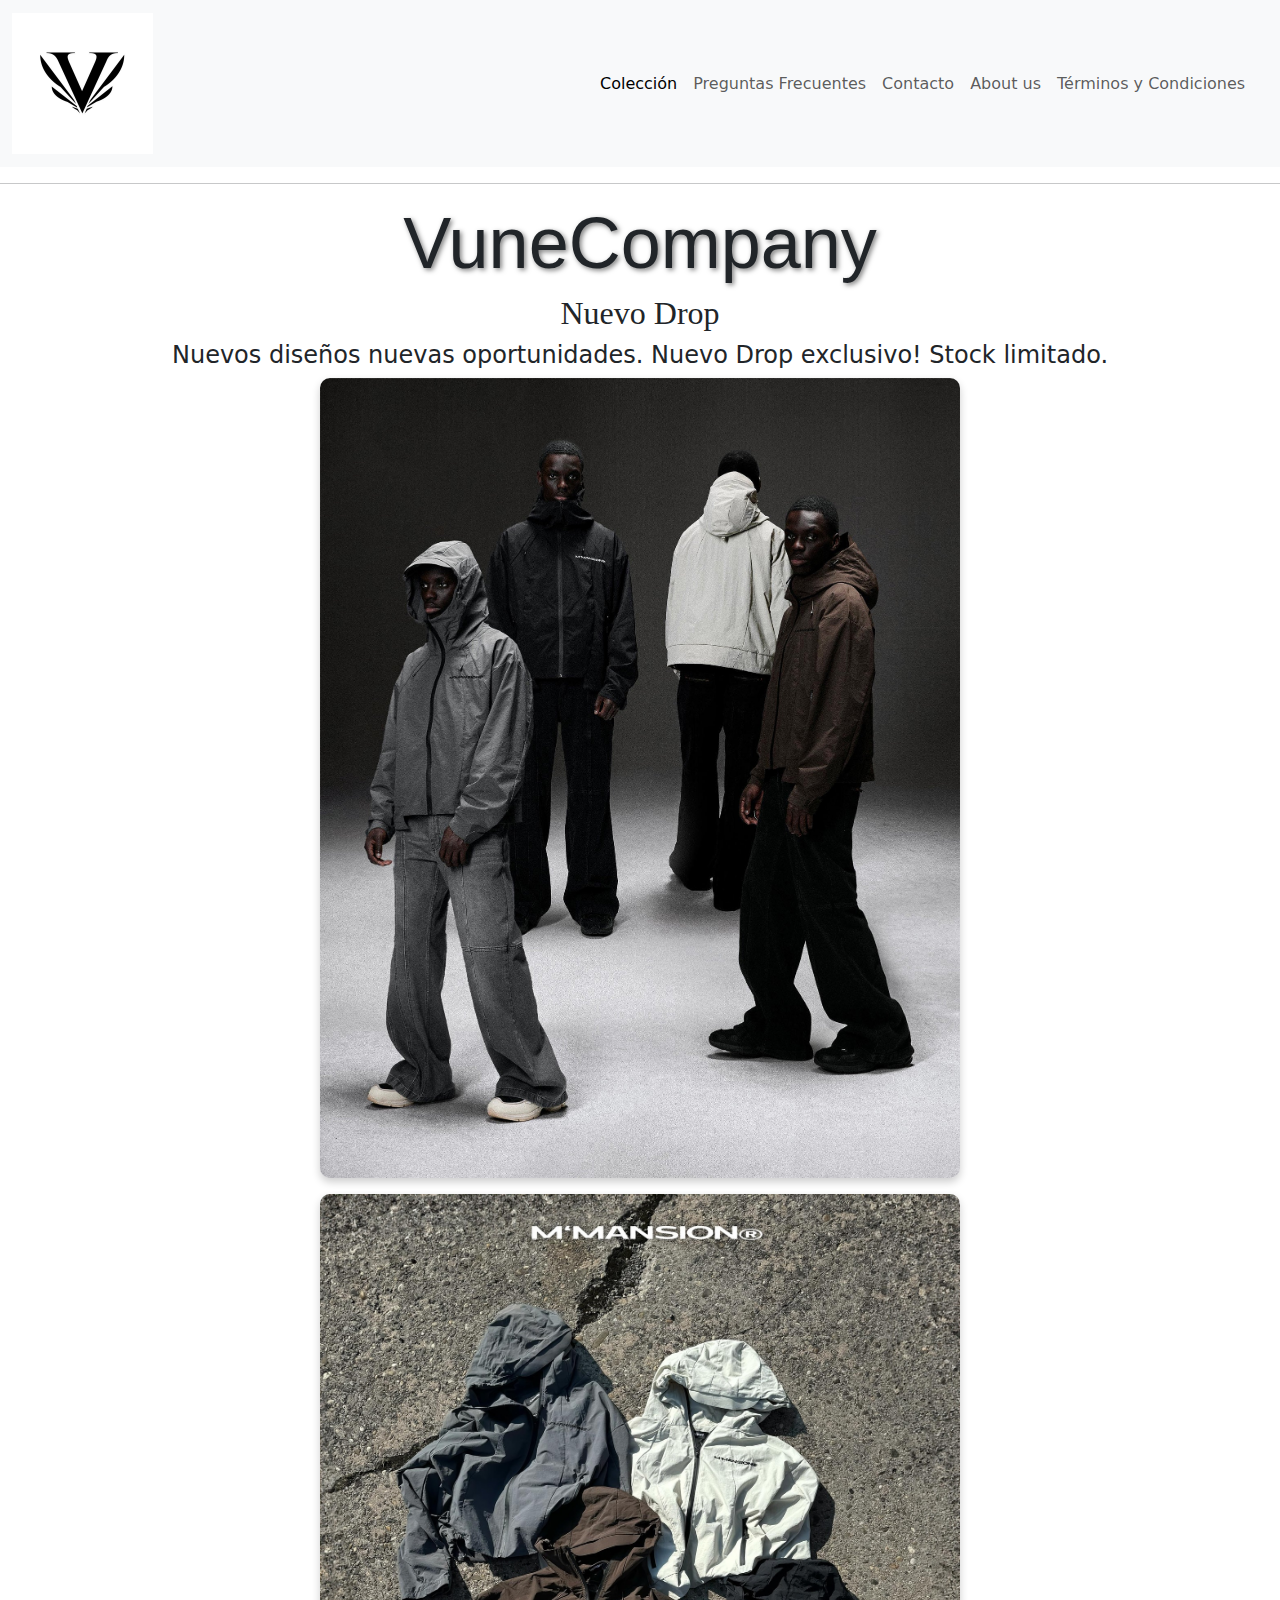
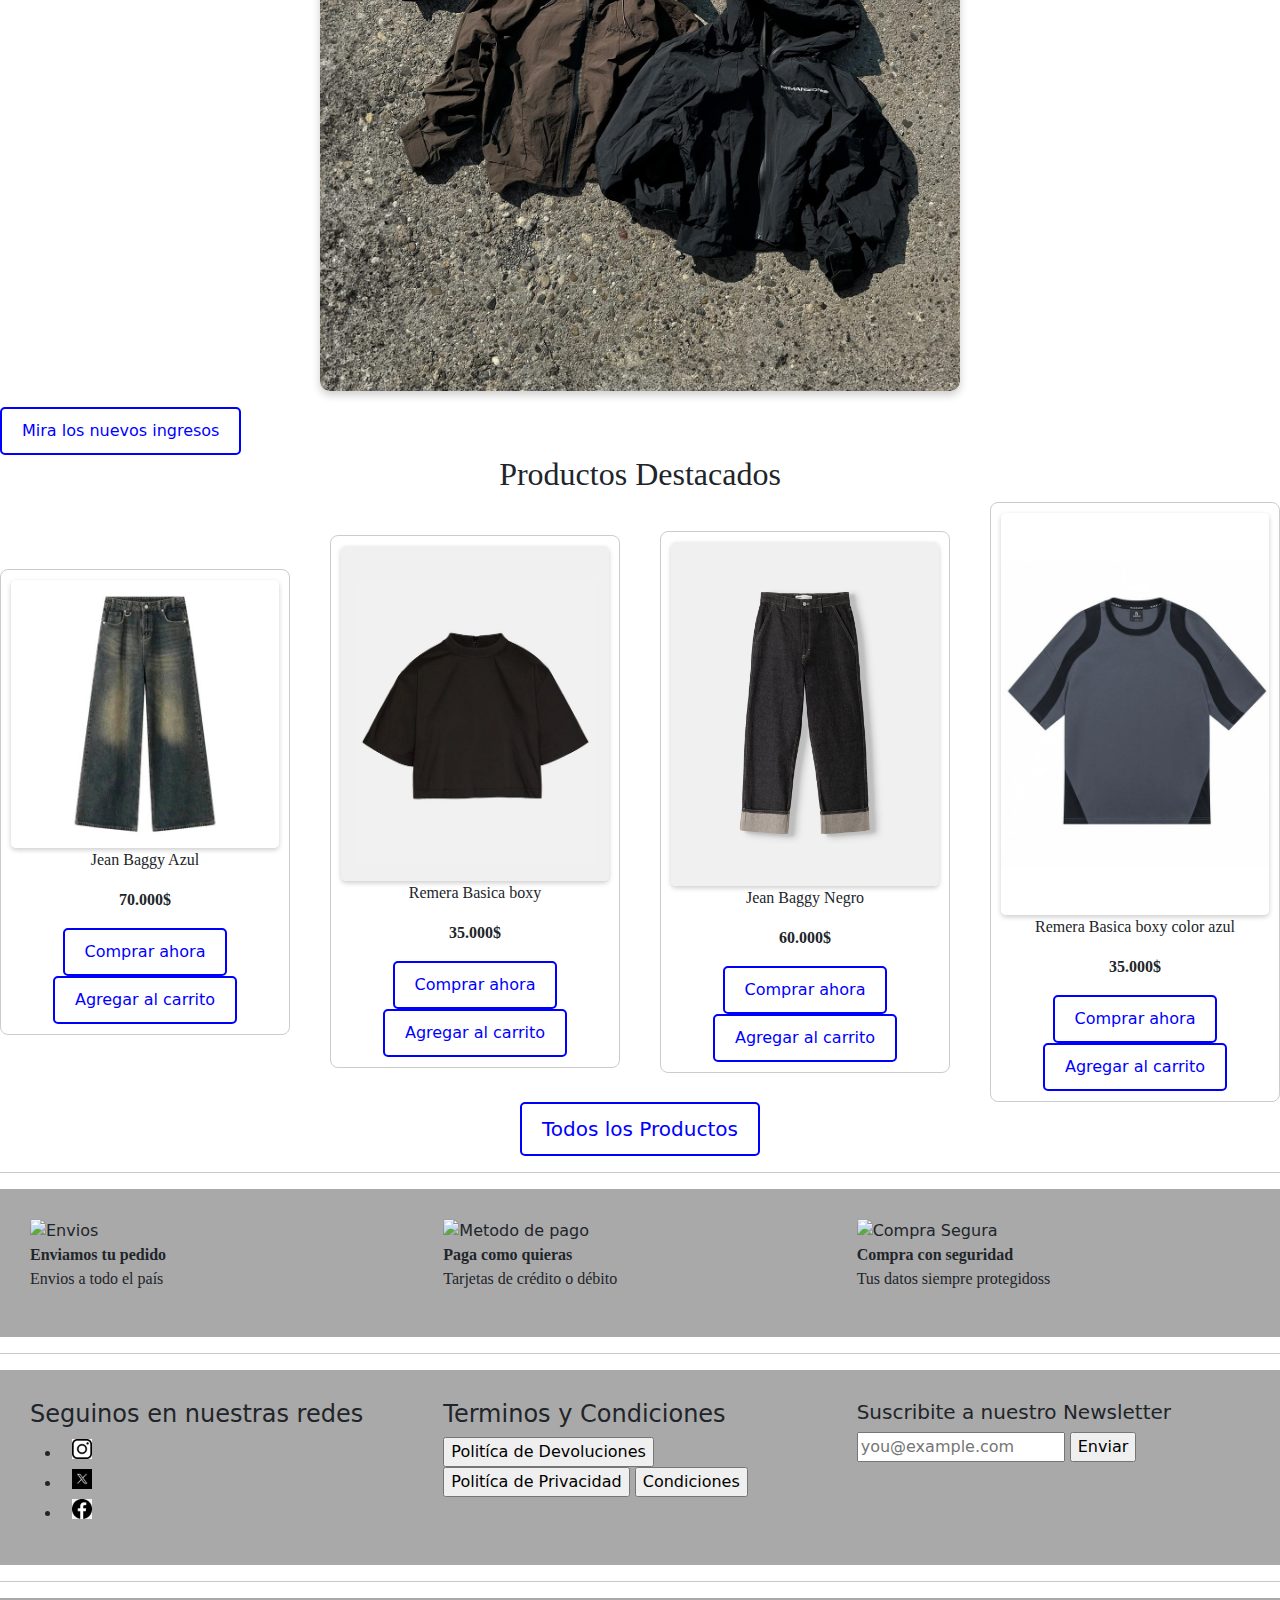
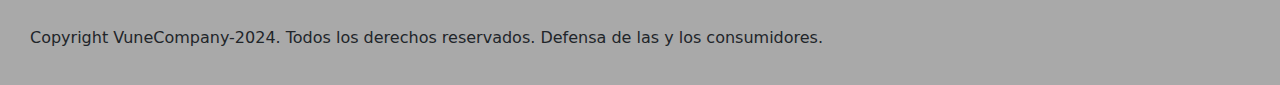
==== index.html @ a0c7bd97 "inicializando el proyecto" ====
<!DOCTYPE html>
<html lang="en">
<head>
    <meta charset="UTF-8">
    <meta name="viewport" content="width=device-width, initial-scale=1.0">
    <link href="https://cdn.jsdelivr.net/npm/bootstrap@5.3.3/dist/css/bootstrap.min.css" rel="stylesheet" integrity="sha384-QWTKZyjpPEjISv5WaRU9OFeRpok6YctnYmDr5pNlyT2bRjXh0JMhjY6hW+ALEwIH" crossorigin="anonymous">
    <link rel="stylesheet" href="../css/style.css">
    <title>VuneCompany</title>


</head>
<body>
        <header class="navbar navbar-expand-lg bg-body-tertiary">
            <div class="container-fluid">
                
                <a class="navbar-brand" href="/index.html">
                    <img src="/img/logo-vune.png" alt="Logo de VuneCompany" class="w-25">
                </a>
                <button class="navbar-toggler" type="button" data-bs-toggle="collapse" data-bs-target="#navbarSupportedContent" aria-controls="navbarSupportedContent" aria-expanded="false" aria-label="Toggle navigation">
                    <span class="navbar-toggler-icon"></span>
                </button>
                <div class="collapse navbar-collapse" id="navbarSupportedContent">
                    <ul class="navbar-nav me-auto mb-2 mb-lg-0">
                        <li class="nav-item">
                            <a class="nav-link active" aria-current="page" href="/pages/coleccion.html">Colección</a>
                        </li>
                        <li class="nav-item">
                            <a class="nav-link" href="/pages/preguntas-frecuentes.html">Preguntas Frecuentes</a>
                        </li>
                        <li class="nav-item">
                            <a class="nav-link" href="/pages/contacto.html">Contacto</a>
                        </li>
                        <li class="nav-item">
                            <a class="nav-link" href="/pages/about-us.html">About us</a>
                        </li>
                        <li class="nav-item">
                            <a class="nav-link" href="/pages/terminos-y-condicones.html">Términos y Condiciones</a>
                        </li>
                    </ul>
                </div>
            </div>
        </nav>
</header>
<hr>
<main>
    <h1 class="text-center display-2 titulo">VuneCompany</h1>
    
    <section>
        <h2>Nuevo Drop</h2>

        <article>
            <h3 class=" text-center subtitulo-del-drop">Nuevos diseños nuevas oportunidades. Nuevo Drop exclusivo! Stock limitado.</h3>

            <img src="../img/drop1.png" alt="Nuevo drop" class="drop-principal img-fluid mb-3">
            <img src="../img/dropwe.png" alt="Jackets drop" class="drop-principal img-fluid mb-3">

<input type="button" value="Mira los nuevos ingresos" class="boton-principal">
        </article>
    </section>

    <section>
        <h2>Productos Destacados</h2>
    <div class="productos-iniciales">
        <div>
            <img src="../img/jean-baggy-azul.png" alt="Jean Baggy Azul" class="coleccion-imagen">  
            <p class="producto-inicial">Jean Baggy Azul</p>
            <p><strong>70.000$</strong></p>
            <input type="button" value="Comprar ahora" class="boton">
            <input type="button" value="Agregar al carrito" class="boton">
        </div>

            <div>
            <img src="../img/tee-boxy-negra.png" alt="Remera Basica Boxy " class="coleccion-imagen"> 
            <p class="producto-inicial">Remera Basica boxy</p>  
            <p><strong>35.000$</strong></p>
            <input type="button" value="Comprar ahora" class="boton">
            <input type="button" value="Agregar al carrito" class="boton">
            </div>
        <div>
            <img src="../img/jean-baggy-negro.png" alt="Jean Baggy Negro" class="coleccion-imagen">
            <p class="producto-inicial">Jean Baggy Negro</p>
            <p><strong>60.000$</strong></p>
            <input type="button" value="Comprar ahora" class="boton">
            <input type="button" value="Agregar al carrito" class="boton">
        </div>

        <div>
            <img src="../img/tee-boxy-azul.png" alt="Remera Boxy Azul" class="coleccion-imagen"> 
            <p class="producto-inicial">Remera Basica boxy color azul</p>
            <p><strong>35.000$</strong></p>
            <input type="button" value="Comprar ahora" class="boton">
            <input type="button" value="Agregar al carrito" class="boton">
        </div>

    </div>
    </section>

    <section>
        <div class="boton-todos-los-productos">
            <input type="button" value="Todos los Productos" class="boton-principal">
        </div>
    </section>
<hr>
</main>

<footer>
    <div class="informacion-necesaria">
        <img src="" alt="Envios">  <!--Agrecar Imagen-->
        <p><strong>Enviamos tu pedido</strong><br>Envios a todo el país</p>
    </div>

    <div class="informacion-necesaria">
        <img src="" alt="Metodo de pago"> <!--Agregar imagen-->
        <p><strong>Paga como quieras</strong><br>Tarjetas de crédito o débito</p>
    </div>

    <div class="informacion-necesaria">
        <img src="" alt="Compra Segura"> <!--Agregar imagen-->
        <p><strong>Compra con seguridad</strong><br>Tus datos siempre protegidoss</p>
    </div>
</footer>
<hr>
<footer>
    <div>
        <h4>Seguinos en nuestras redes</h4>

        <ul>
            <li><a href="https://www.instagram.com/lautirolling/" target="_blank">
                <img src="../img/instagram1.png" alt="Seguinos en Instagram" class="logo-redes-footer">
            </a></li>
            <li><a href="https://x.com/lautarollingg" target="_blank">
                <img src="../img/tw.png" alt="Seguinos en X" class="logo-redes-footer">
            </a</li>
            <li><a href="https://www.facebook.com/lautaro.rolling.3/" target="_blank">
                <img src="../img/facebook.png" alt="Seguinos en Facebook" class="logo-redes-footer">
            </a></li>
        </ul>
    </div>

    <div class="termycond">
        <h4>Terminos y Condiciones</h4>
        <input type="button" value="Politíca de Devoluciones">
        <input type="button" value="Politíca de Privacidad">
        <input type="button" value="Condiciones">
    </div>

    <div>
        <h5>Suscribite a nuestro Newsletter</h5>
        <input type="email" name="email" placeholder="you@example.com"> 
        <input type="button" value="Enviar">
    </div>
</footer>
<hr>
<footer>
    <div>
        <h6>Copyright VuneCompany-2024. Todos los derechos reservados. Defensa de las y los consumidores.</h6>
    </div>
</footer>

<script src="https://cdn.jsdelivr.net/npm/bootstrap@5.3.3/dist/js/bootstrap.bundle.min.js" integrity="sha384-YvpcrYf0tY3lHB60NNkmXc5s9fDVZLESaAA55NDzOxhy9GkcIdslK1eN7N6jIeHz" crossorigin="anonymous"></script>
</body>
</html>
---- css/style.css ----
h1 {  
    font-family: Arial, Helvetica, sans-serif;
}

.titulo {
    font-family: 'Arial', sans-serif; 
    text-shadow: 2px 2px 5px rgba(0, 0, 0, 0.5); 
}

p {
    font-family: Georgia, 'Times New Roman', Times, serif;
}

nav ul {
    display: flex;
    justify-content: center;
    list-style-type: none;
    background-color: gainsboro;
}

nav ul a {
    text-decoration: none;
    color: black;
}

nav ul li {
    margin: 20px;
}

h2 {
    font-family: Georgia, 'Times New Roman', Times, serif;
    display: flex;
    justify-content: center;
}

section .seccion-preguntas {
    font-family: Georgia, 'Times New Roman', Times, serif;
    display: flex;
    justify-content: center;
    align-items: center;
}

section ul .whtsapp {
    align-items: center;
    display: flex;
    text-decoration: none;
}

main section article h3 {
    font-size: 150%;
}

.drop-principal {
    width: 50%; 
    justify-content: center;
    margin: auto; 
    align-items: center;
    display: flex;
    gap: 10px; 
    border-radius: 10px; 
    box-shadow: 0 4px 8px rgba(0, 0, 0, 0.2); 
    transition: transform 0.2s; 
}

.drop-principal:hover {
    transform: scale(1.05); 
}

.boton, .boton-principal {
    background-color: white;
    color: blue;
    border-radius: 5px;
    padding: 10px 20px;
    border: 2px solid blue;
    cursor: pointer;
}

.boton:hover, .boton-principal:hover {
    background-color: blue;
    color: white;
}

main section div img {
    width: 100%;
    max-width: 300px;
    height: auto;
}

.coleccion-imagen {
    width: 100%;
    max-width: 300px;
    height: auto;
    border-radius: 5px;
    box-shadow: 0 2px 5px rgba(0,0,0,0.2);
}

main .productos-iniciales {
    display: grid;
    grid-template-columns: repeat(auto-fit, minmax(200px, 1fr)); 
    gap: 40px;
    align-items: center;
}

main .productos-iniciales div {
    border: 1px solid #ccc;
    border-radius: 8px;
    padding: 10px;
    text-align: center;
    transition: transform 0.3s;
}

main .productos-iniciales div:hover {
    transform: scale(1.05);
}

main .boton-todos-los-productos {
    display: flex;
    justify-content: center;
    font-size: 20px;
    align-items: center;
}

.form-contacto {
    background-color: white;
    padding: 20px;
    border-radius: 8px;
    box-shadow: 0 0 10px rgba(0, 0, 0, 0.1);
}

.form-contacto label {
    display: block;
    margin-bottom: 5px;
}

.form-contacto input,
.form-contacto select,
.form-contacto textarea {
    width: 100%;
    padding: 10px;
    margin-bottom: 15px;
    border: 1px solid #ccc;
    border-radius: 4px;
}

.form-contacto input[type="submit"] {
    background-color: #0dac30;
    color: white;
    border: none;
    cursor: pointer;
}

.form-contacto input[type="submit"]:hover {
    background-color: #1ac840;
}

.redes {
    background-color: white;
    padding: 20px;
    border-radius: 8px;
    box-shadow: 0 0 10px rgba(0, 0, 0, 0.1);
}

.redes ul {
    list-style-type: none;
    padding: 0;
}

.redes li {
    margin: 10px 0;
}

.logo-redes {
    display: flex;
    align-items: center;
    width: 50px; 
    height: auto;
    margin: 0 10px;
    outline: none; 
}

.logo-redes-footer {
    display: flex;
    align-items: center;
    width: 20px; 
    height: auto;
    margin: 10px;
    outline: none; 
}

footer {
    display: flex;
    flex-wrap: wrap;
    justify-content: space-between;
    padding: 20px;
    background-color: darkgrey;
}

footer div {
    flex: 1 1 200px;
    margin: 10px;
}

footer div .informacion-necesaria {
    display: flex;
}

.todo-lo-destacado {
    width: 100%;
    max-width: 500px;
}

@media (max-width: 768px) {
    nav ul {
        flex-direction: column;
        align-items: center;
    }

    .productos-iniciales {
        grid-template-columns: 1fr; 
    }

    .drop-principal, .coleccion-imagen {
        width: 100%;
        height: auto;
        
    }

    .boton-principal {
        width: 80%;
    }

    footer {
        flex-direction: column;
        align-items: center;
        display: flex;
    }

    footer div .informacion-necesaria {
        display: flex;
    }

    .todo-lo-destacado {
        width: 100%; 
    } 
}
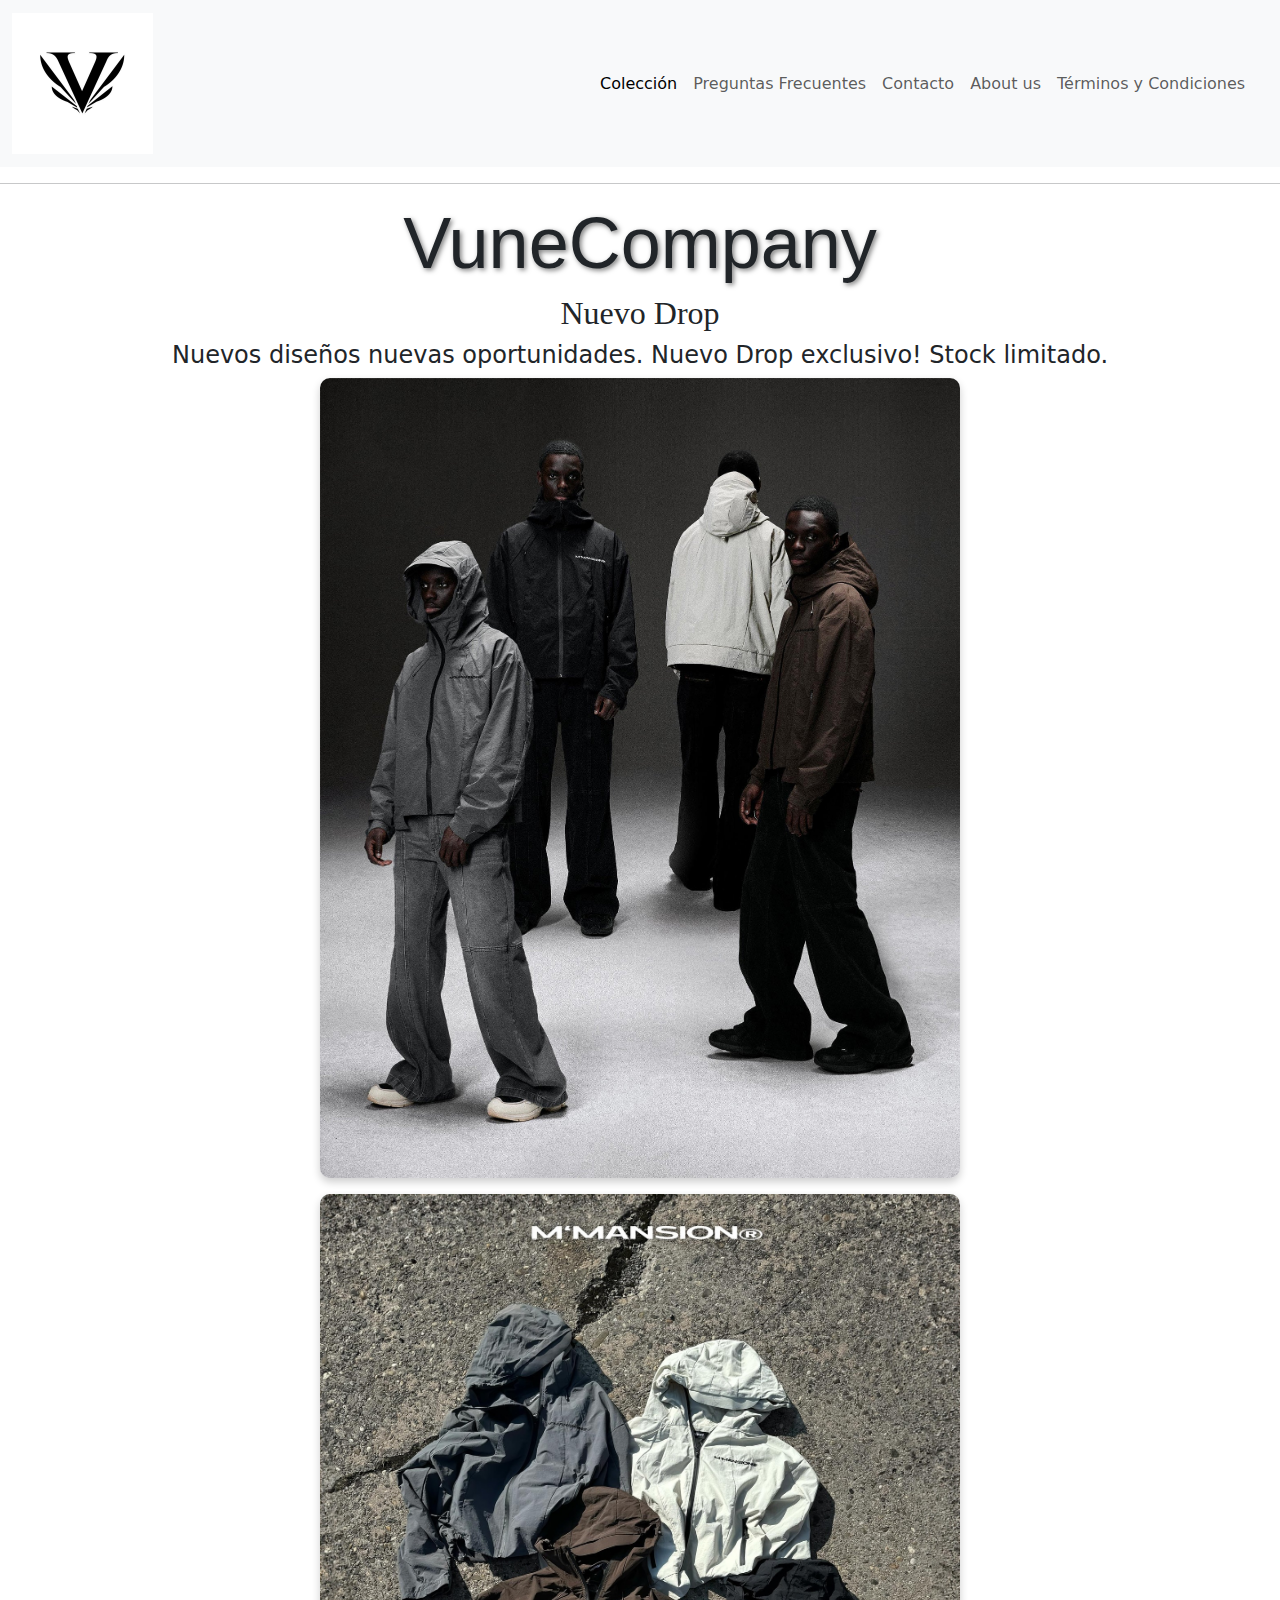
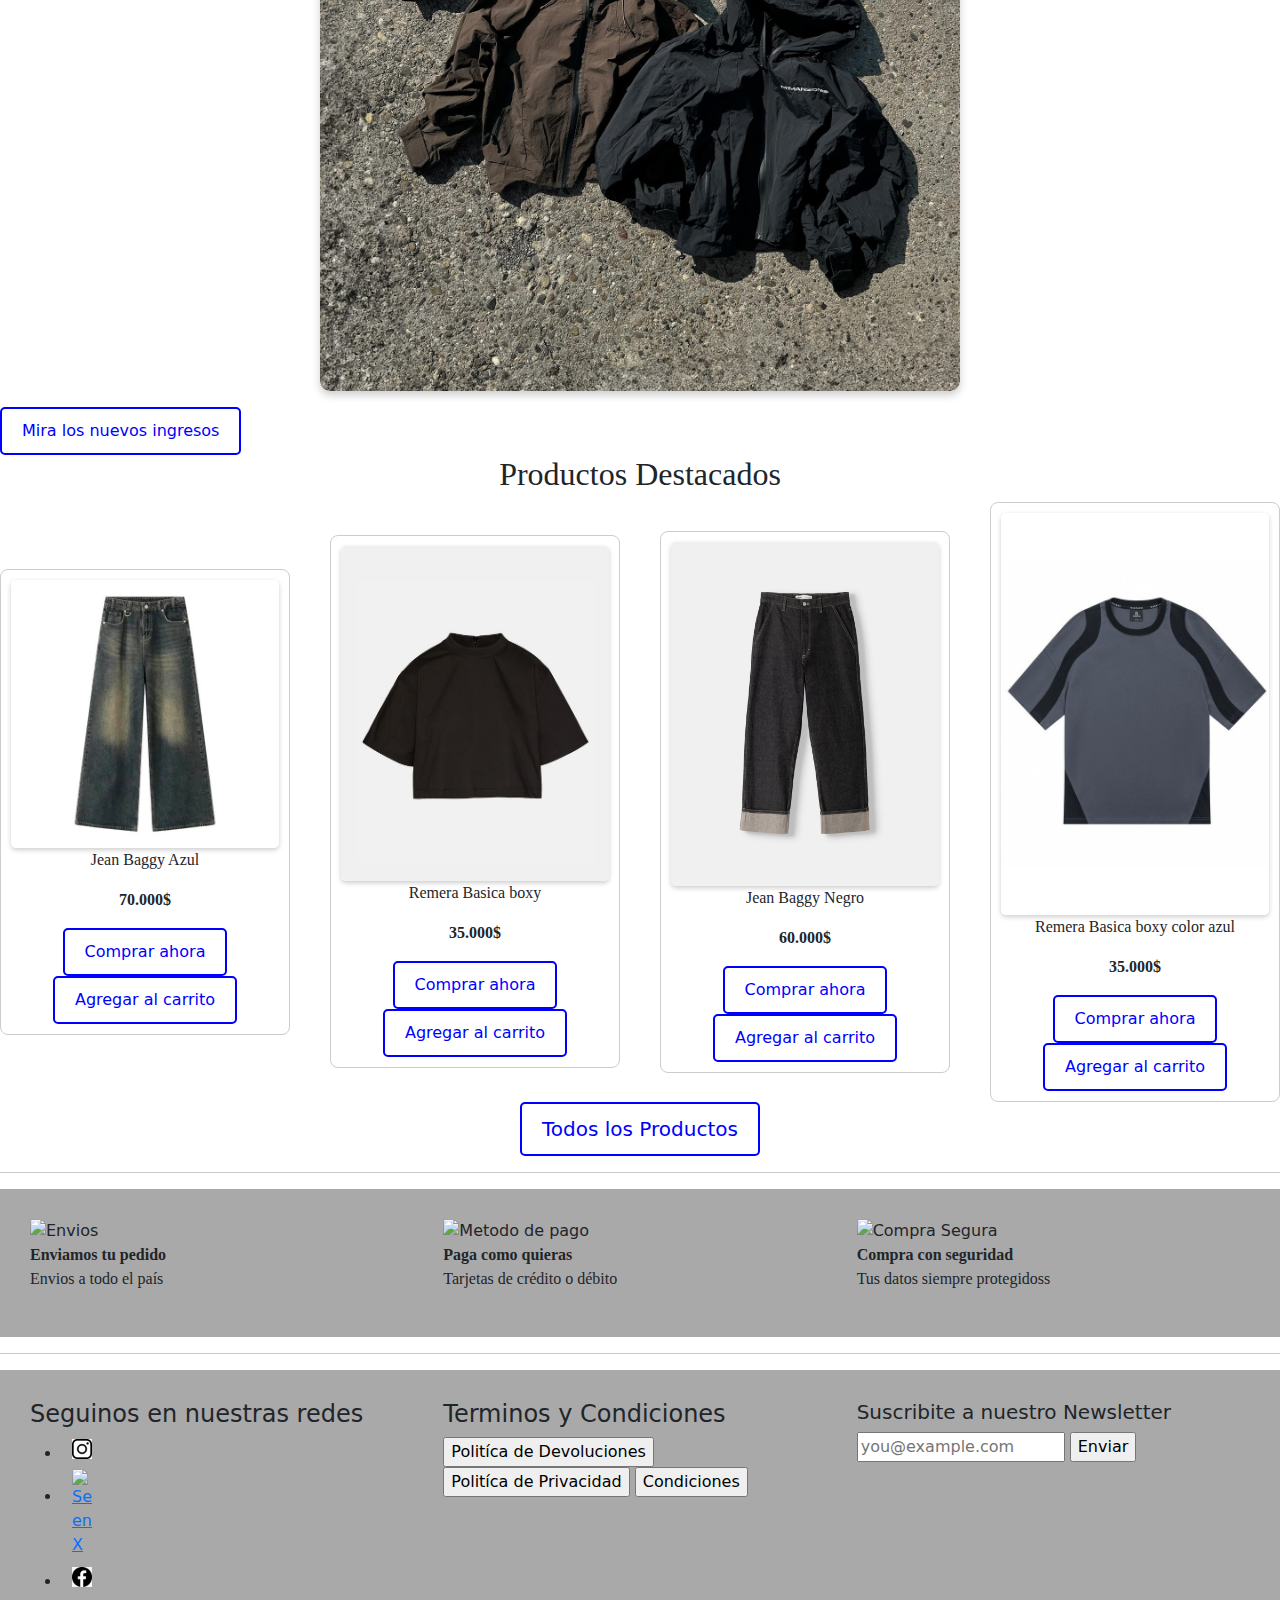
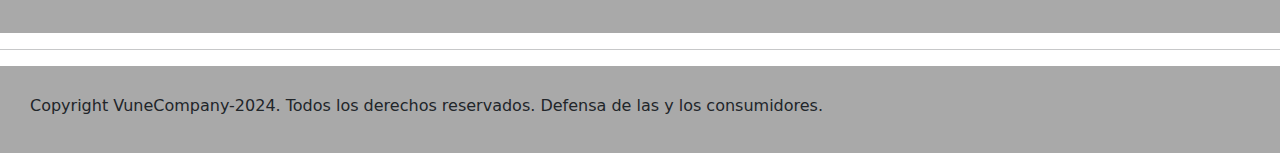
==== commit 68e3fea0: "arreglo linkeos entre paginas" ====
--- a/index.html
+++ b/index.html
@@ -4,7 +4,7 @@
     <meta charset="UTF-8">
     <meta name="viewport" content="width=device-width, initial-scale=1.0">
     <link href="https://cdn.jsdelivr.net/npm/bootstrap@5.3.3/dist/css/bootstrap.min.css" rel="stylesheet" integrity="sha384-QWTKZyjpPEjISv5WaRU9OFeRpok6YctnYmDr5pNlyT2bRjXh0JMhjY6hW+ALEwIH" crossorigin="anonymous">
-    <link rel="stylesheet" href="../css/style.css">
+    <link rel="stylesheet" href="css/style.css">
     <title>VuneCompany</title>
 
 
@@ -14,7 +14,7 @@
             <div class="container-fluid">
                 
                 <a class="navbar-brand" href="/index.html">
-                    <img src="/img/logo-vune.png" alt="Logo de VuneCompany" class="w-25">
+                    <img src="img/logo-vune.png" alt="Logo de VuneCompany" class="w-25">
                 </a>
                 <button class="navbar-toggler" type="button" data-bs-toggle="collapse" data-bs-target="#navbarSupportedContent" aria-controls="navbarSupportedContent" aria-expanded="false" aria-label="Toggle navigation">
                     <span class="navbar-toggler-icon"></span>
@@ -22,19 +22,19 @@
                 <div class="collapse navbar-collapse" id="navbarSupportedContent">
                     <ul class="navbar-nav me-auto mb-2 mb-lg-0">
                         <li class="nav-item">
-                            <a class="nav-link active" aria-current="page" href="/pages/coleccion.html">Colección</a>
+                            <a class="nav-link active" aria-current="page" href="pages/coleccion.html">Colección</a>
                         </li>
                         <li class="nav-item">
-                            <a class="nav-link" href="/pages/preguntas-frecuentes.html">Preguntas Frecuentes</a>
+                            <a class="nav-link" href="pages/preguntas-frecuentes.html">Preguntas Frecuentes</a>
                         </li>
                         <li class="nav-item">
-                            <a class="nav-link" href="/pages/contacto.html">Contacto</a>
+                            <a class="nav-link" href="pages/contacto.html">Contacto</a>
                         </li>
                         <li class="nav-item">
-                            <a class="nav-link" href="/pages/about-us.html">About us</a>
+                            <a class="nav-link" href="pages/about-us.html">About us</a>
                         </li>
                         <li class="nav-item">
-                            <a class="nav-link" href="/pages/terminos-y-condicones.html">Términos y Condiciones</a>
+                            <a class="nav-link" href="pages/terminos-y-condicones.html">Términos y Condiciones</a>
                         </li>
                     </ul>
                 </div>
@@ -51,8 +51,8 @@
         <article>
             <h3 class=" text-center subtitulo-del-drop">Nuevos diseños nuevas oportunidades. Nuevo Drop exclusivo! Stock limitado.</h3>
 
-            <img src="../img/drop1.png" alt="Nuevo drop" class="drop-principal img-fluid mb-3">
-            <img src="../img/dropwe.png" alt="Jackets drop" class="drop-principal img-fluid mb-3">
+            <img src="img/drop1.png" alt="Nuevo drop" class="drop-principal img-fluid mb-3">
+            <img src="img/dropwe.png" alt="Jackets drop" class="drop-principal img-fluid mb-3">
 
 <input type="button" value="Mira los nuevos ingresos" class="boton-principal">
         </article>
@@ -62,7 +62,7 @@
         <h2>Productos Destacados</h2>
     <div class="productos-iniciales">
         <div>
-            <img src="../img/jean-baggy-azul.png" alt="Jean Baggy Azul" class="coleccion-imagen">  
+            <img src="img/jean-baggy-azul.png" alt="Jean Baggy Azul" class="coleccion-imagen">  
             <p class="producto-inicial">Jean Baggy Azul</p>
             <p><strong>70.000$</strong></p>
             <input type="button" value="Comprar ahora" class="boton">
@@ -70,14 +70,14 @@
         </div>
 
             <div>
-            <img src="../img/tee-boxy-negra.png" alt="Remera Basica Boxy " class="coleccion-imagen"> 
+            <img src="img/tee-boxy-negra.png" alt="Remera Basica Boxy " class="coleccion-imagen"> 
             <p class="producto-inicial">Remera Basica boxy</p>  
             <p><strong>35.000$</strong></p>
             <input type="button" value="Comprar ahora" class="boton">
             <input type="button" value="Agregar al carrito" class="boton">
             </div>
         <div>
-            <img src="../img/jean-baggy-negro.png" alt="Jean Baggy Negro" class="coleccion-imagen">
+            <img src="img/jean-baggy-negro.png" alt="Jean Baggy Negro" class="coleccion-imagen">
             <p class="producto-inicial">Jean Baggy Negro</p>
             <p><strong>60.000$</strong></p>
             <input type="button" value="Comprar ahora" class="boton">
@@ -85,7 +85,7 @@
         </div>
 
         <div>
-            <img src="../img/tee-boxy-azul.png" alt="Remera Boxy Azul" class="coleccion-imagen"> 
+            <img src="img/tee-boxy-azul.png" alt="Remera Boxy Azul" class="coleccion-imagen"> 
             <p class="producto-inicial">Remera Basica boxy color azul</p>
             <p><strong>35.000$</strong></p>
             <input type="button" value="Comprar ahora" class="boton">
@@ -126,13 +126,13 @@
 
         <ul>
             <li><a href="https://www.instagram.com/lautirolling/" target="_blank">
-                <img src="../img/instagram1.png" alt="Seguinos en Instagram" class="logo-redes-footer">
+                <img src="img/instagram1.png" alt="Seguinos en Instagram" class="logo-redes-footer">
             </a></li>
             <li><a href="https://x.com/lautarollingg" target="_blank">
-                <img src="../img/tw.png" alt="Seguinos en X" class="logo-redes-footer">
+                <img src="" alt="Seguinos en X" class="logo-redes-footer"> <!--Agregar Imagen-->
             </a</li>
             <li><a href="https://www.facebook.com/lautaro.rolling.3/" target="_blank">
-                <img src="../img/facebook.png" alt="Seguinos en Facebook" class="logo-redes-footer">
+                <img src="img/facebook.png" alt="Seguinos en Facebook" class="logo-redes-footer">
             </a></li>
         </ul>
     </div>
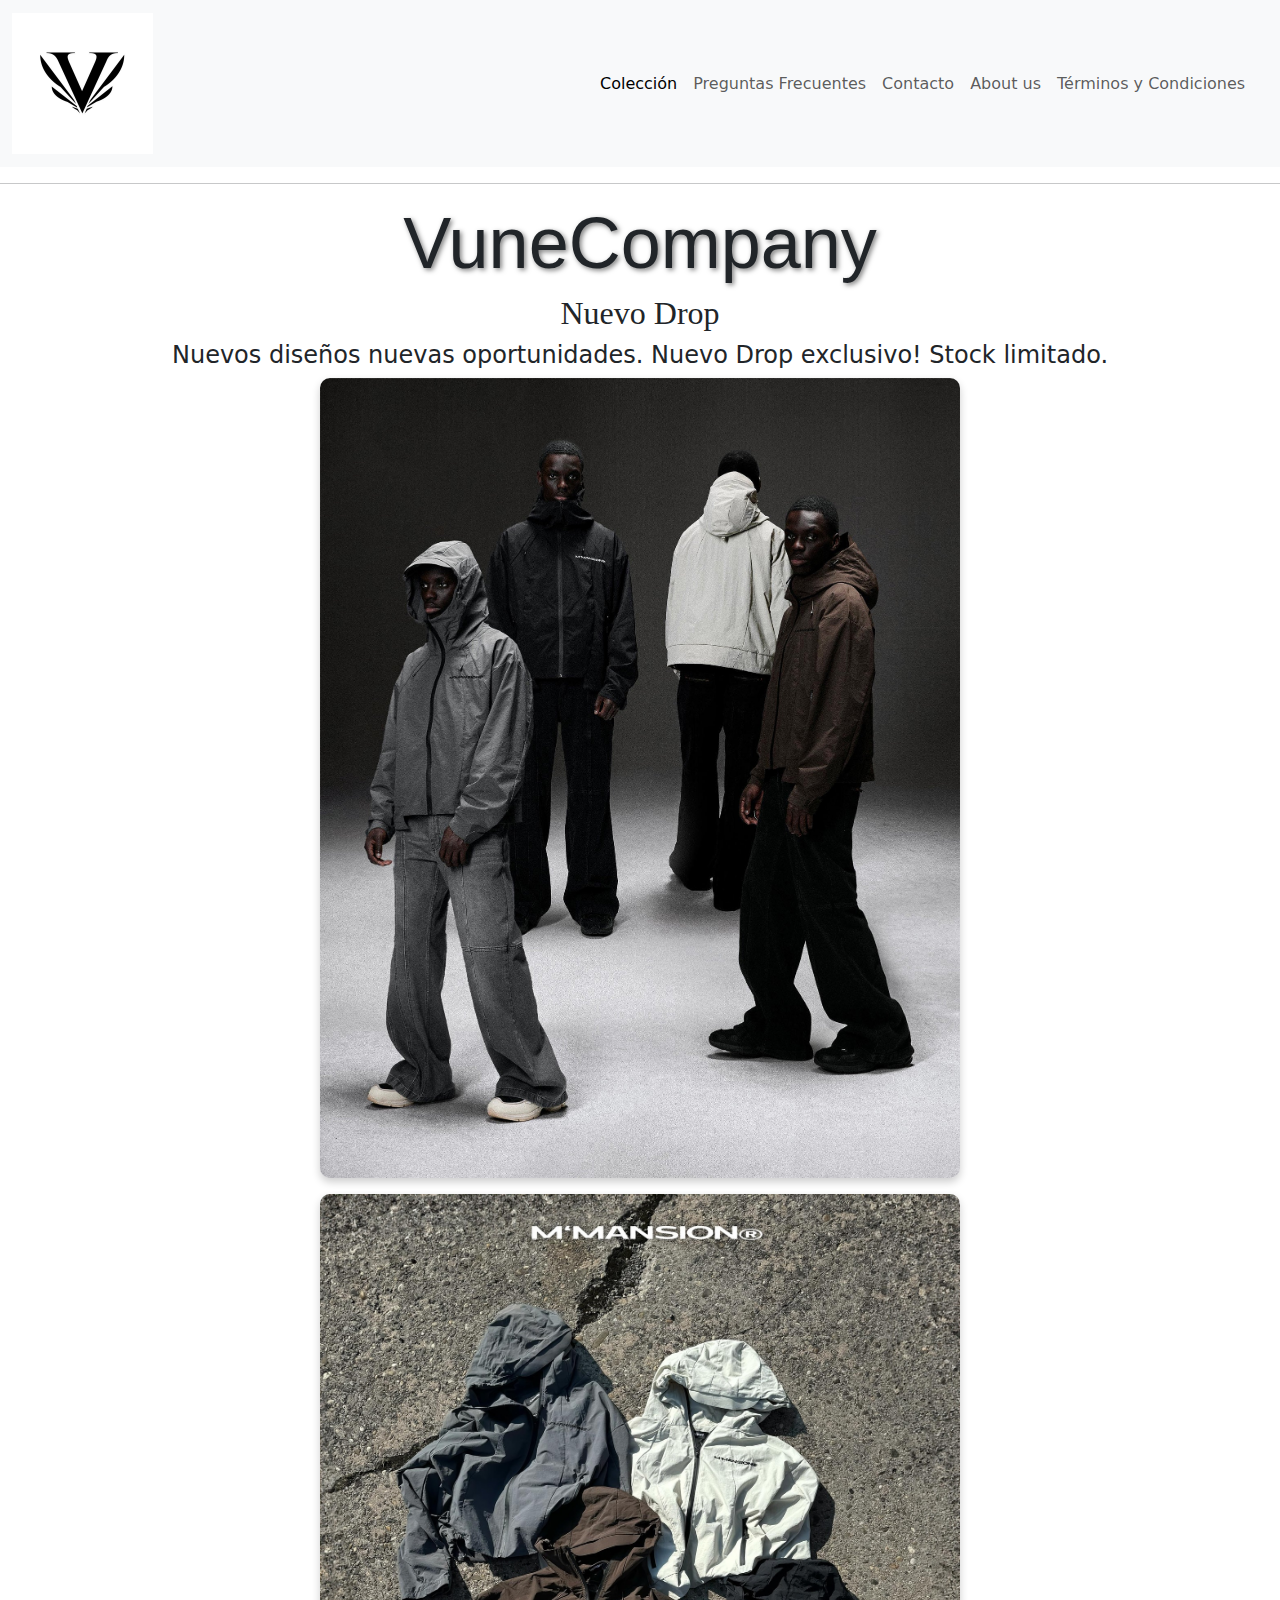
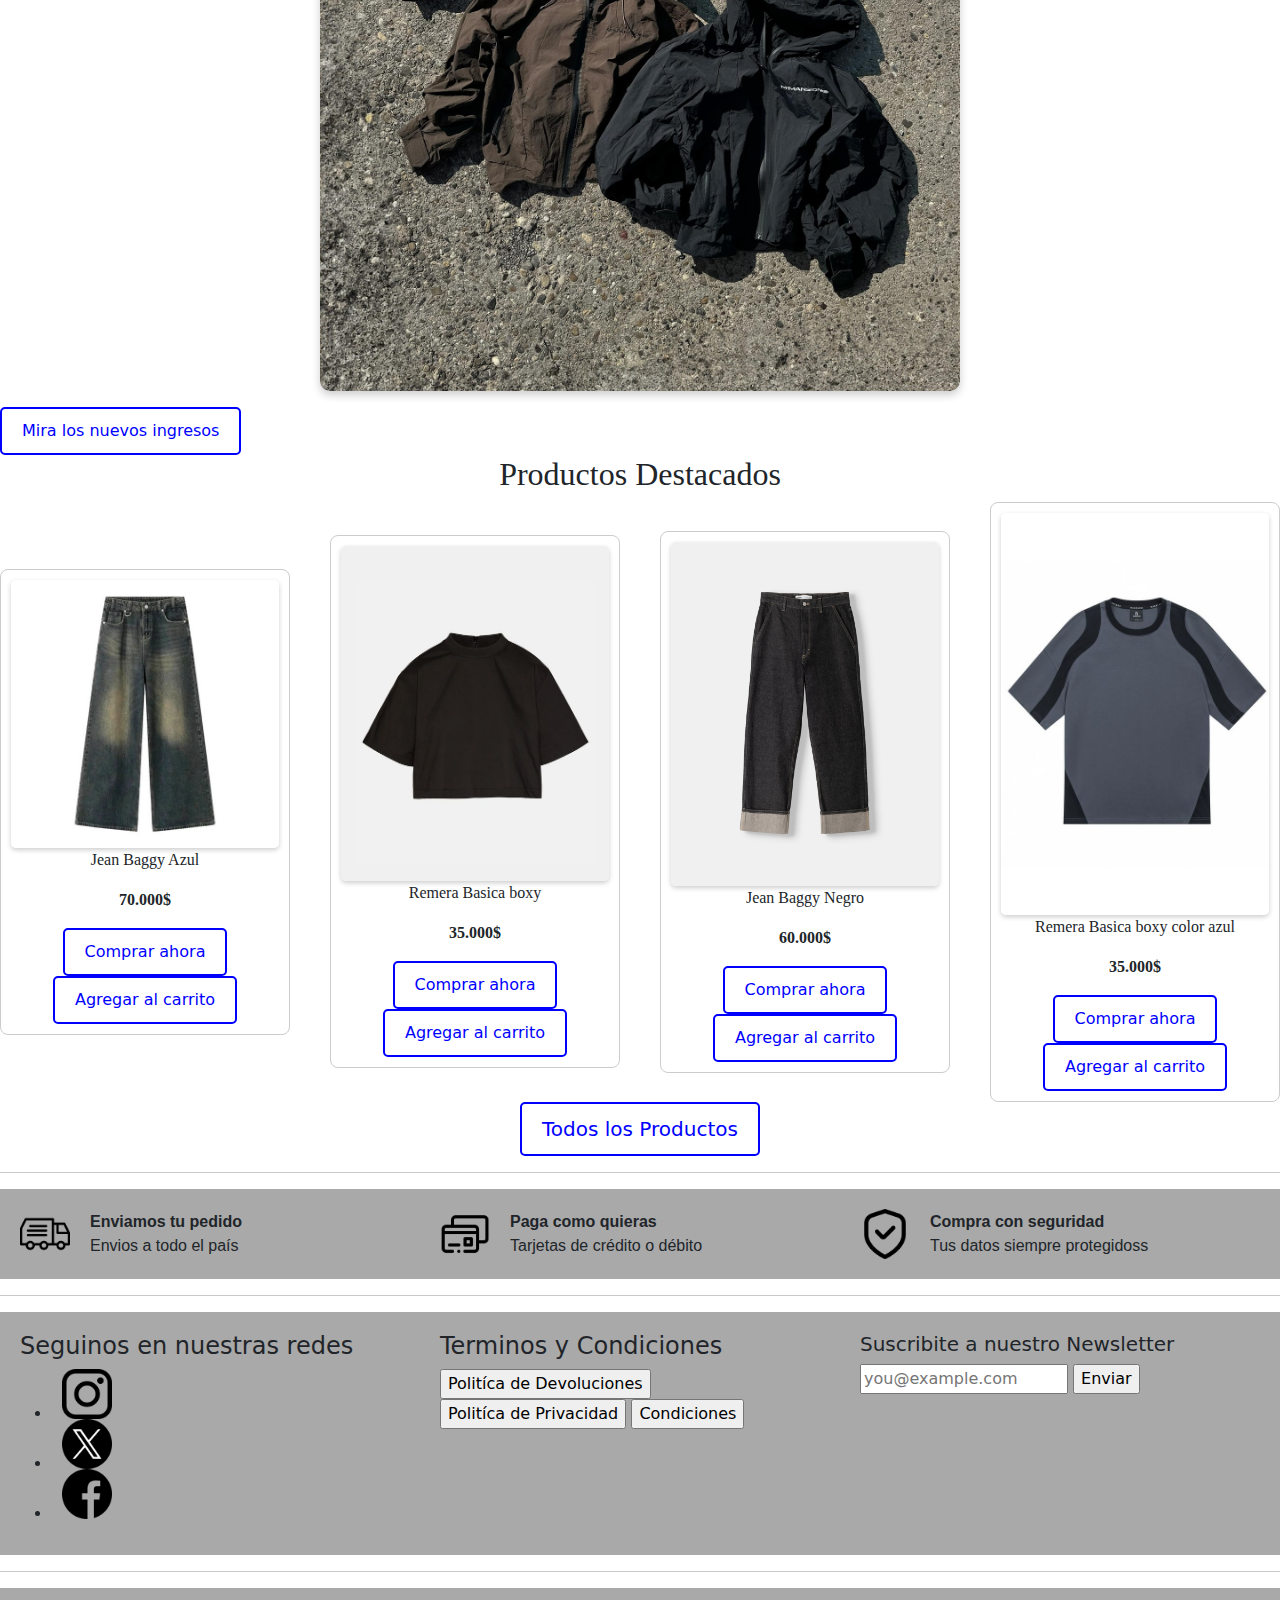
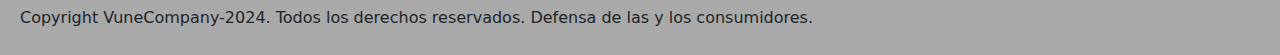
==== commit e73aa262: "aplicacion de sass, cambio en about-us y terminos y condiciones" ====
--- a/index.html
+++ b/index.html
@@ -4,7 +4,7 @@
     <meta charset="UTF-8">
     <meta name="viewport" content="width=device-width, initial-scale=1.0">
     <link href="https://cdn.jsdelivr.net/npm/bootstrap@5.3.3/dist/css/bootstrap.min.css" rel="stylesheet" integrity="sha384-QWTKZyjpPEjISv5WaRU9OFeRpok6YctnYmDr5pNlyT2bRjXh0JMhjY6hW+ALEwIH" crossorigin="anonymous">
-    <link rel="stylesheet" href="css/style.css">
+    <link rel="stylesheet" href="css/styles.css">
     <title>VuneCompany</title>
 
 
@@ -13,7 +13,7 @@
         <header class="navbar navbar-expand-lg bg-body-tertiary">
             <div class="container-fluid">
                 
-                <a class="navbar-brand" href="/index.html">
+                <a class="navbar-brand" href="index.html">
                     <img src="img/logo-vune.png" alt="Logo de VuneCompany" class="w-25">
                 </a>
                 <button class="navbar-toggler" type="button" data-bs-toggle="collapse" data-bs-target="#navbarSupportedContent" aria-controls="navbarSupportedContent" aria-expanded="false" aria-label="Toggle navigation">
@@ -105,17 +105,17 @@
 
 <footer>
     <div class="informacion-necesaria">
-        <img src="" alt="Envios">  <!--Agrecar Imagen-->
+        <img src="img/trash-truck.png" alt="Envios" class="img-informacion-necesaria">  
         <p><strong>Enviamos tu pedido</strong><br>Envios a todo el país</p>
     </div>
 
     <div class="informacion-necesaria">
-        <img src="" alt="Metodo de pago"> <!--Agregar imagen-->
+        <img src="img/tarjetas-de-credito.png" alt="Metodo de pago" class="img-informacion-necesaria"> 
         <p><strong>Paga como quieras</strong><br>Tarjetas de crédito o débito</p>
     </div>
 
     <div class="informacion-necesaria">
-        <img src="" alt="Compra Segura"> <!--Agregar imagen-->
+        <img src="img/verificacion-de-escudo.png" alt="Compra Segura" class="img-informacion-necesaria"> 
         <p><strong>Compra con seguridad</strong><br>Tus datos siempre protegidoss</p>
     </div>
 </footer>
@@ -126,13 +126,13 @@
 
         <ul>
             <li><a href="https://www.instagram.com/lautirolling/" target="_blank">
-                <img src="img/instagram1.png" alt="Seguinos en Instagram" class="logo-redes-footer">
+                <img src="img/logotipo-de-instagram.png" alt="Seguinos en Instagram" class="logo-redes-footer">
             </a></li>
             <li><a href="https://x.com/lautarollingg" target="_blank">
-                <img src="" alt="Seguinos en X" class="logo-redes-footer"> <!--Agregar Imagen-->
+                <img src="img/twitter-logotipo.png" alt="Seguinos en X" class="logo-redes-footer"> 
             </a</li>
             <li><a href="https://www.facebook.com/lautaro.rolling.3/" target="_blank">
-                <img src="img/facebook.png" alt="Seguinos en Facebook" class="logo-redes-footer">
+                <img src="img/facebook-logotipo.png" alt="Seguinos en Facebook" class="logo-redes-footer">
             </a></li>
         </ul>
     </div>
--- a/css/styles.css
+++ b/css/styles.css
@@ -0,0 +1,248 @@
+@keyframes fadeIn {
+  from {
+    opacity: 0;
+    transform: translateY(-20px);
+  }
+  to {
+    opacity: 1;
+    transform: translateY(0);
+  }
+}
+h1 {
+  font-family: Arial, Helvetica, sans-serif;
+  animation: fadeIn 1s ease-in-out;
+}
+
+.titulo {
+  font-family: "Arial", sans-serif;
+  text-shadow: 2px 2px 5px rgba(0, 0, 0, 0.5);
+}
+
+p {
+  font-family: Georgia, "Times New Roman", Times, serif;
+}
+
+nav ul {
+  display: flex;
+  justify-content: center;
+  list-style-type: none;
+  background-color: gainsboro;
+}
+
+nav ul a {
+  text-decoration: none;
+  color: black;
+}
+
+nav ul li {
+  margin: 20px;
+}
+
+h2 {
+  font-family: Georgia, "Times New Roman", Times, serif;
+  display: flex;
+  justify-content: center;
+  text-align: center;
+  animation: fadeIn 1s ease-in-out;
+}
+
+section .seccion-preguntas {
+  font-family: Georgia, "Times New Roman", Times, serif;
+  display: flex;
+  justify-content: center;
+  align-items: center;
+}
+
+section ul .whtsapp {
+  align-items: center;
+  display: flex;
+  text-decoration: none;
+}
+
+main section article h3 {
+  font-size: 150%;
+}
+
+.drop-principal {
+  width: 50%;
+  justify-content: center;
+  margin: auto;
+  align-items: center;
+  display: flex;
+  gap: 10px;
+  border-radius: 10px;
+  box-shadow: 0 4px 8px rgba(0, 0, 0, 0.2);
+  transition: transform 0.2s;
+}
+
+.drop-principal:hover {
+  transform: scale(1.05);
+}
+
+.boton, .boton-principal {
+  background-color: rgb(255, 255, 255);
+  color: blue;
+  border-radius: 5px;
+  padding: 10px 20px;
+  border: 2px solid blue;
+  cursor: pointer;
+  transition: background-color 0.3s ease, color 0.3s ease;
+}
+
+.boton:hover, .boton-principal:hover {
+  background-color: blue;
+  color: rgb(255, 255, 255);
+}
+
+main section div img, .coleccion-imagen {
+  width: 100%;
+  max-width: 300px;
+  height: auto;
+  border-radius: 5px;
+  box-shadow: 0 2px 5px rgba(0, 0, 0, 0.2);
+}
+
+main .productos-iniciales {
+  display: grid;
+  grid-template-columns: repeat(auto-fit, minmax(200px, 1fr));
+  gap: 40px;
+  align-items: center;
+}
+
+main .productos-iniciales div {
+  border: 1px solid #ccc;
+  border-radius: 8px;
+  padding: 10px;
+  text-align: center;
+  transition: transform 0.3s ease;
+}
+
+main .productos-iniciales div:hover {
+  transform: scale(1.05);
+}
+
+main .boton-todos-los-productos {
+  display: flex;
+  justify-content: center;
+  font-size: 20px;
+  align-items: center;
+}
+
+.form-contacto {
+  background-color: white;
+  padding: 20px;
+  border-radius: 8px;
+  box-shadow: 0 0 10px rgba(0, 0, 0, 0.1);
+}
+
+.form-contacto label {
+  display: block;
+  margin-bottom: 5px;
+}
+
+.form-contacto input,
+.form-contacto select,
+.form-contacto textarea {
+  width: 100%;
+  padding: 10px;
+  margin-bottom: 15px;
+  border: 1px solid #ccc;
+  border-radius: 4px;
+}
+
+.form-contacto input[type=submit] {
+  background-color: #0dac30;
+  color: white;
+  border: none;
+  cursor: pointer;
+  transition: background-color 0.3s ease;
+}
+
+.form-contacto input[type=submit]:hover {
+  background-color: #1ac840;
+}
+
+.redes {
+  background-color: white;
+  padding: 20px;
+  border-radius: 8px;
+  box-shadow: 0 0 10px rgba(0, 0, 0, 0.1);
+}
+
+.redes ul {
+  list-style-type: none;
+  padding: 0;
+}
+
+.redes li {
+  margin: 10px 0;
+}
+
+.logo-redes, .logo-redes-footer {
+  display: flex;
+  align-items: center;
+  width: 50px;
+  height: auto;
+  margin: 0 10px;
+  outline: none;
+}
+
+footer {
+  display: flex;
+  flex-wrap: wrap;
+  justify-content: space-between;
+  padding: 10px;
+  background-color: darkgrey;
+}
+
+footer div {
+  flex: 1 1 200px;
+  margin: 10px;
+}
+
+.informacion-necesaria {
+  display: flex;
+  align-items: center;
+}
+.informacion-necesaria:hover {
+  background-color: #ccccff;
+}
+.informacion-necesaria p {
+  margin: 0;
+  padding-left: 10px;
+  font-family: Arial, sans-serif;
+  display: block;
+}
+
+.img-informacion-necesaria {
+  width: 50px;
+  height: auto;
+  margin-right: 10px;
+}
+
+@media (max-width: 768px) {
+  nav ul {
+    flex-direction: column;
+    align-items: center;
+  }
+  .productos-iniciales {
+    grid-template-columns: 1fr;
+  }
+  .drop-principal, .coleccion-imagen {
+    width: 100%;
+    height: auto;
+  }
+  .boton-principal {
+    width: 80%;
+  }
+  footer {
+    flex-direction: column;
+    align-items: center;
+    display: flex;
+  }
+  .todo-lo-destacado {
+    width: 100%;
+  }
+}
+
+/*# sourceMappingURL=styles.css.map */
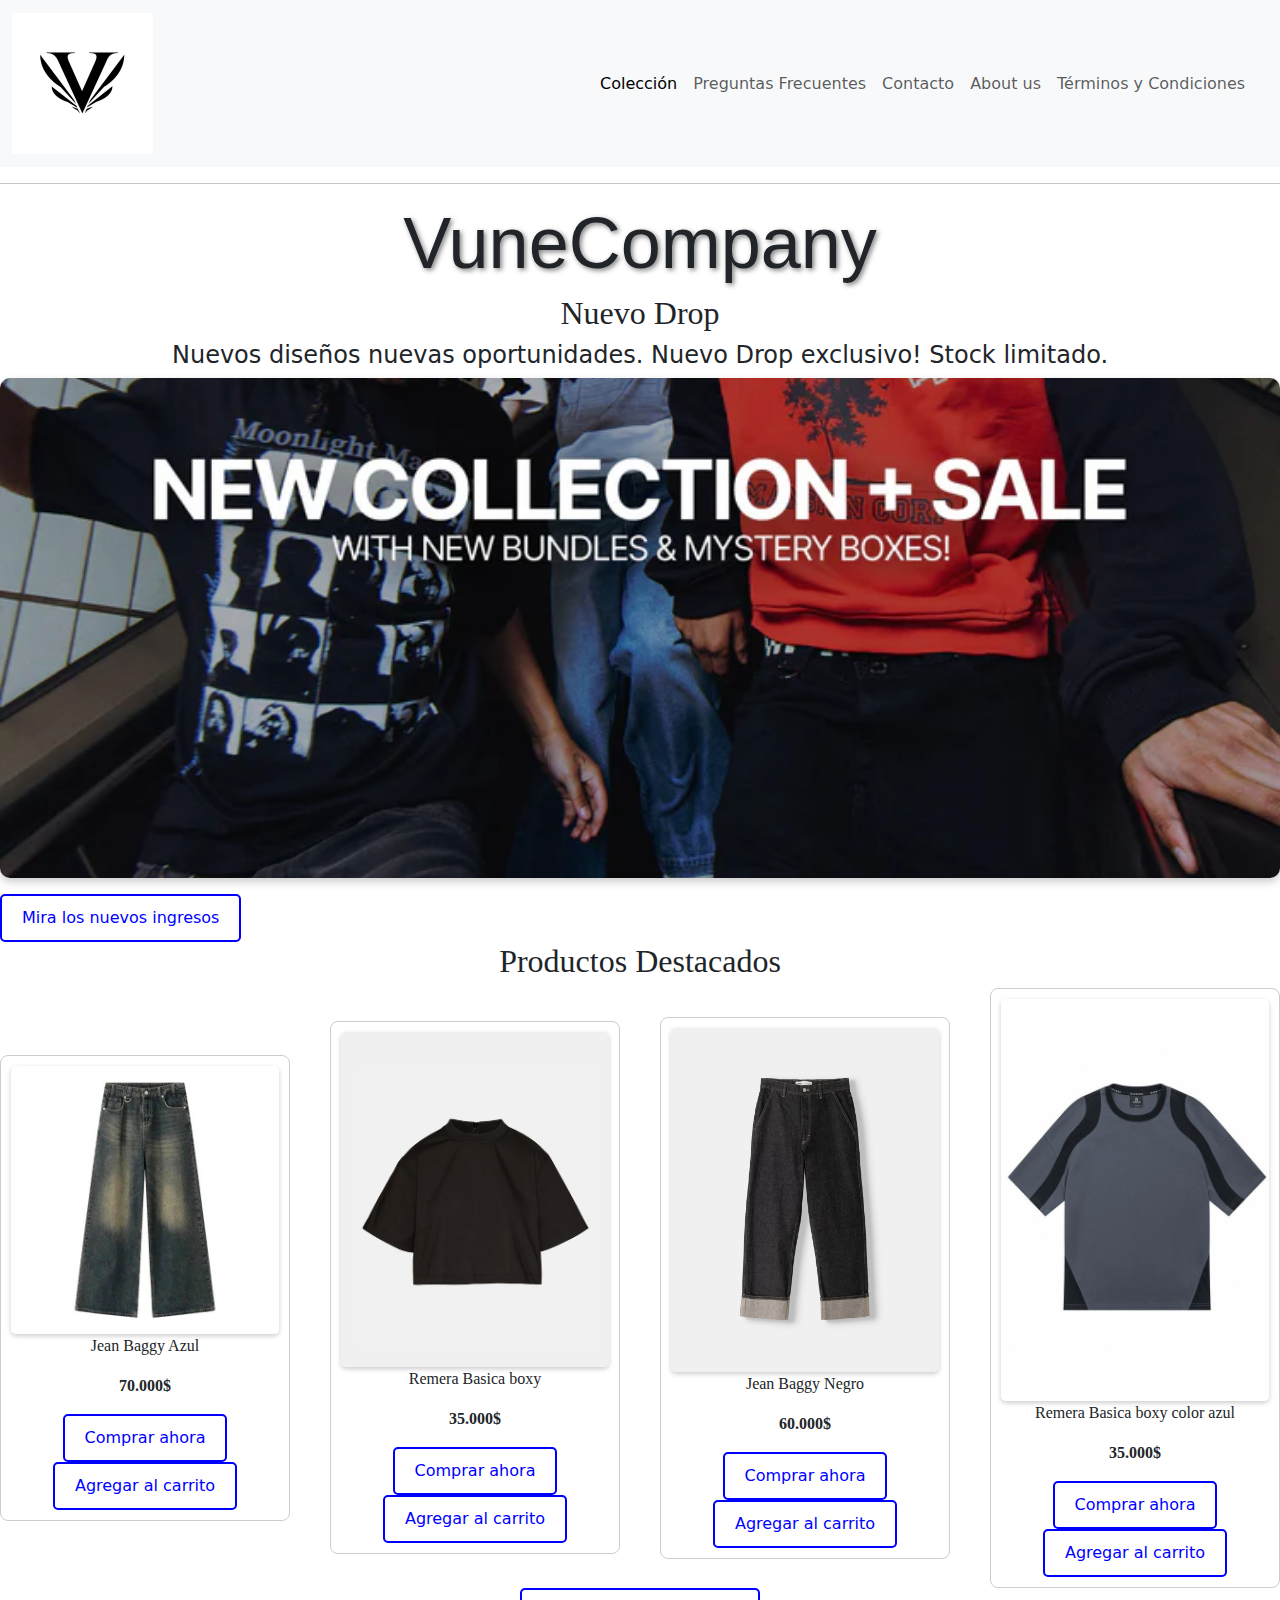
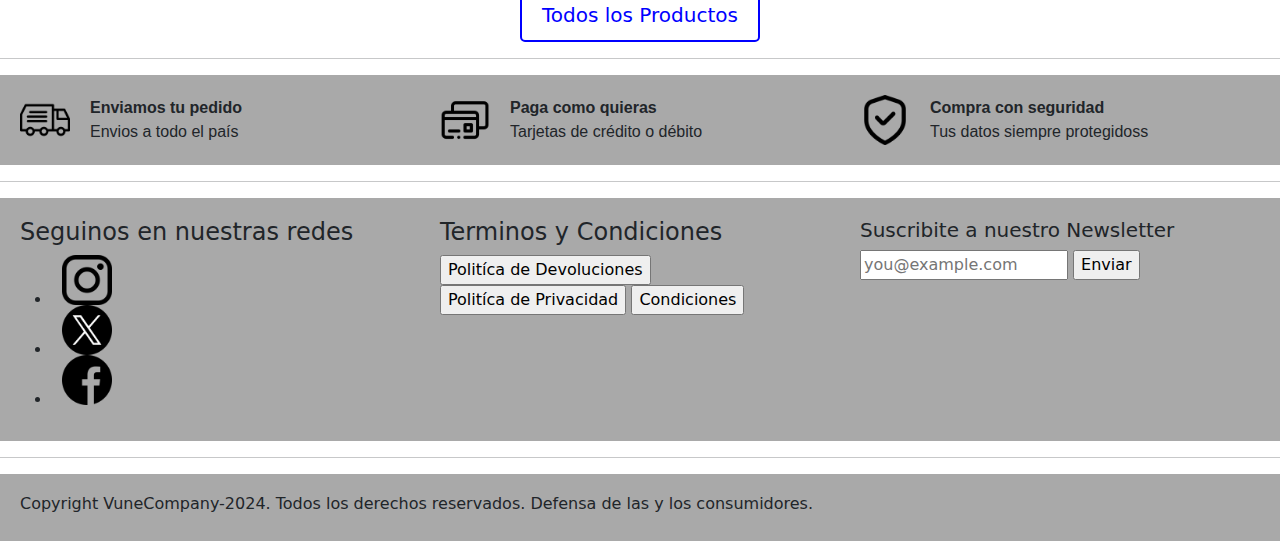
==== commit 6139ca2a: "se arreglo .drop-principal, tambien se implemento animacion y se hizo prolijo el uso de scss" ====
--- a/index.html
+++ b/index.html
@@ -51,9 +51,7 @@
         <article>
             <h3 class=" text-center subtitulo-del-drop">Nuevos diseños nuevas oportunidades. Nuevo Drop exclusivo! Stock limitado.</h3>
 
-            <img src="img/drop1.png" alt="Nuevo drop" class="drop-principal img-fluid mb-3">
-            <img src="img/dropwe.png" alt="Jackets drop" class="drop-principal img-fluid mb-3">
-
+            <img src="img/coleccion.png" alt="Lo destacado" class="todo-lo-destacado drop-principal img-fluid mb-3">
 <input type="button" value="Mira los nuevos ingresos" class="boton-principal">
         </article>
     </section>
--- a/css/styles.css
+++ b/css/styles.css
@@ -8,9 +8,11 @@
     transform: translateY(0);
   }
 }
+
 h1 {
   font-family: Arial, Helvetica, sans-serif;
   animation: fadeIn 1s ease-in-out;
+  transform: translateZ(0); 
 }
 
 .titulo {
@@ -61,18 +63,23 @@
 
 main section article h3 {
   font-size: 150%;
+  animation: fadeIn 1s ease-in-out;
 }
 
 .drop-principal {
-  width: 50%;
-  justify-content: center;
+  width: 100%;
+  height: 500px;
+  justify-content: center;
+  background-position: center;
   margin: auto;
   align-items: center;
   display: flex;
   gap: 10px;
   border-radius: 10px;
   box-shadow: 0 4px 8px rgba(0, 0, 0, 0.2);
-  transition: transform 0.2s;
+  transition: transform 0.3s ease;
+  object-fit: cover;
+  animation: fadeIn 1s ease-in-out;
 }
 
 .drop-principal:hover {
@@ -86,12 +93,13 @@
   padding: 10px 20px;
   border: 2px solid blue;
   cursor: pointer;
-  transition: background-color 0.3s ease, color 0.3s ease;
+  transition: background-color 0.3s ease, color 0.3s ease, transform 0.3s ease;
 }
 
 .boton:hover, .boton-principal:hover {
   background-color: blue;
   color: rgb(255, 255, 255);
+  transform: scale(1.05); 
 }
 
 main section div img, .coleccion-imagen {
@@ -118,7 +126,7 @@
 }
 
 main .productos-iniciales div:hover {
-  transform: scale(1.05);
+  transform: scale(1.05); 
 }
 
 main .boton-todos-los-productos {
@@ -204,9 +212,11 @@
   display: flex;
   align-items: center;
 }
+
 .informacion-necesaria:hover {
   background-color: #ccccff;
 }
+
 .informacion-necesaria p {
   margin: 0;
   padding-left: 10px;
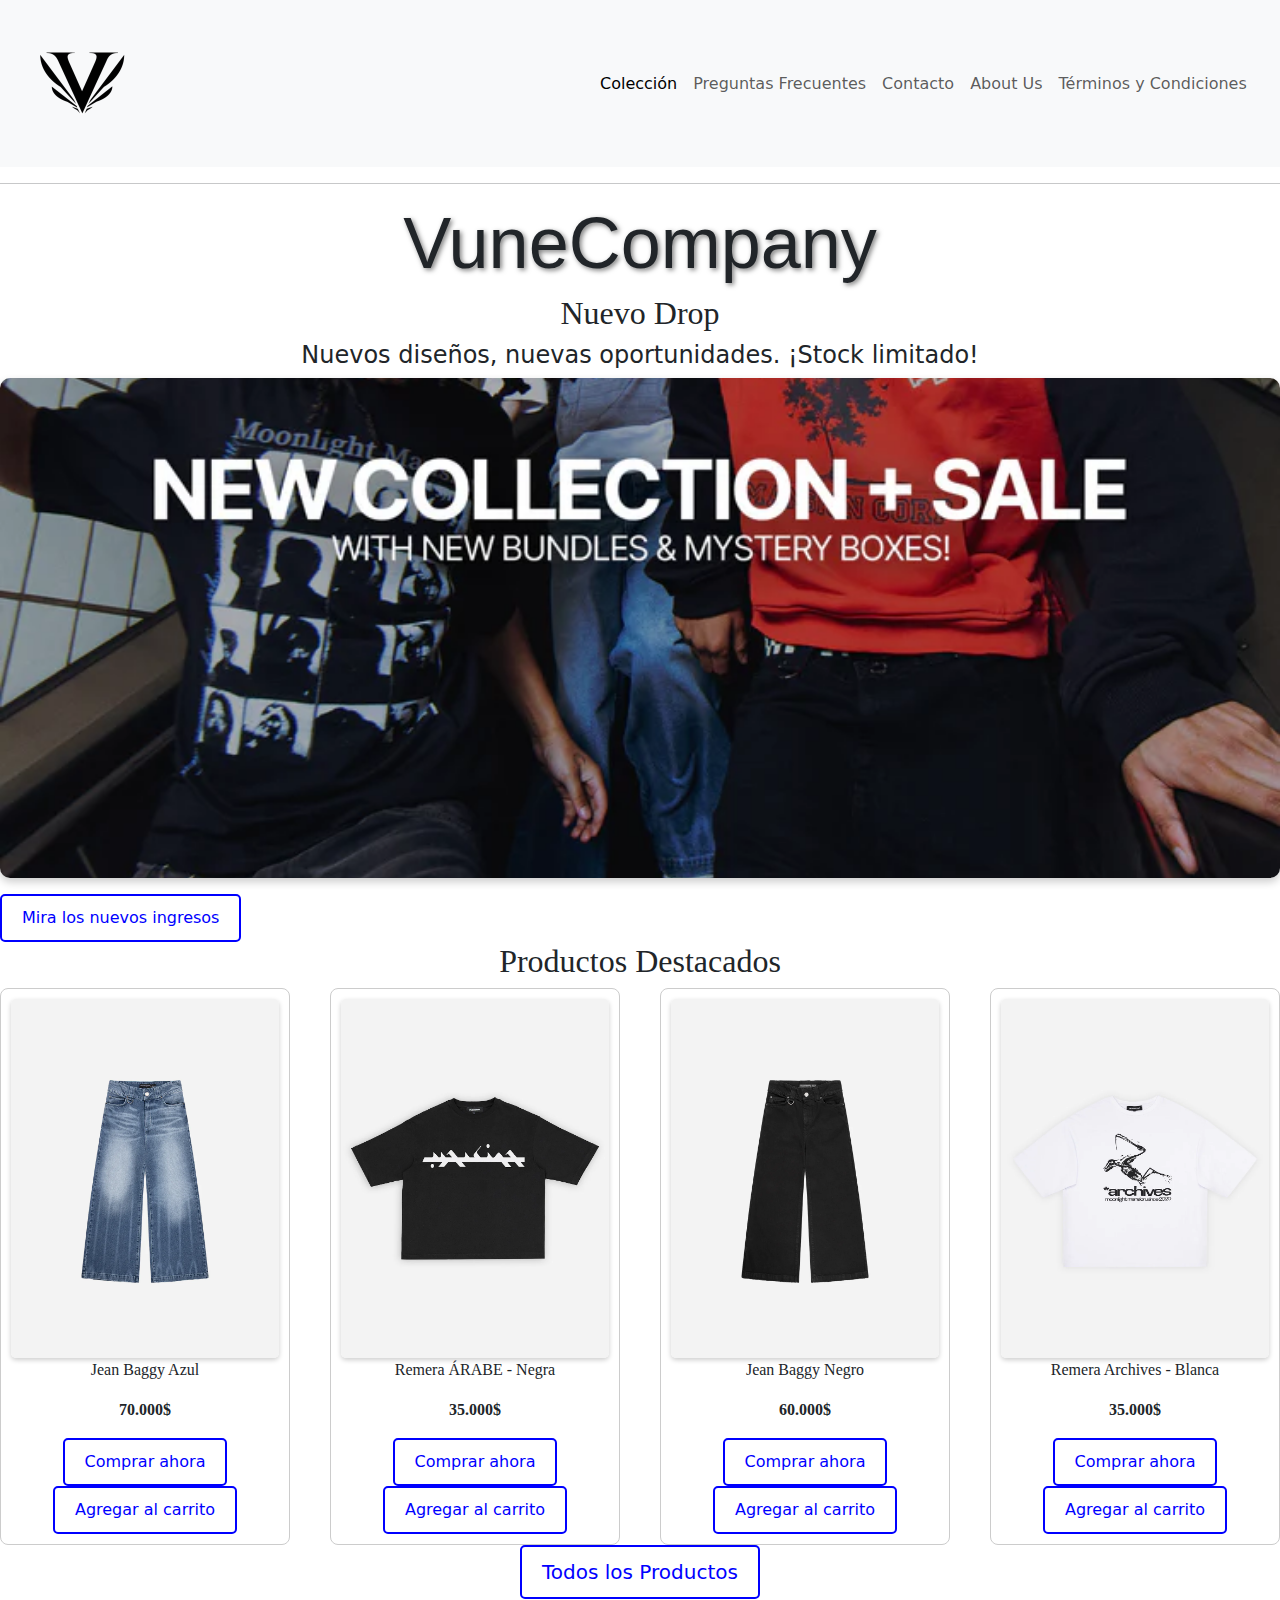
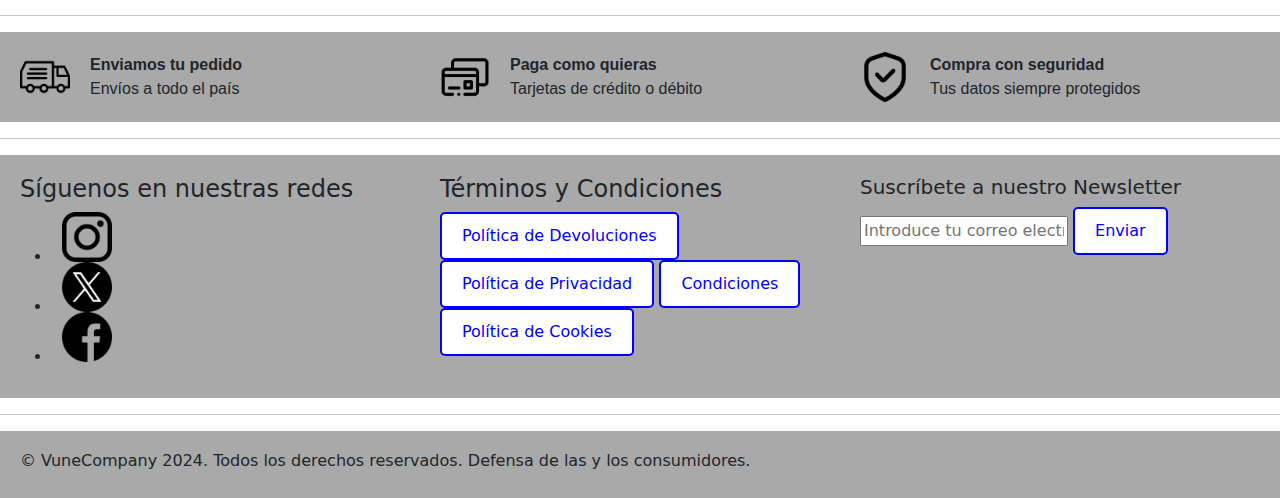
==== commit 37b2231d: "se agregaron las practicas de seo, tambieron se comprimieron imagenes, se agrego las loading=lazy" ====
--- a/index.html
+++ b/index.html
@@ -1,160 +1,142 @@
 <!DOCTYPE html>
-<html lang="en">
+<html lang="es">
 <head>
     <meta charset="UTF-8">
     <meta name="viewport" content="width=device-width, initial-scale=1.0">
+    <meta name="description" content="Descubre la colección exclusiva de VuneCompany con productos únicos y de alta calidad.">
+    <meta property="og:title" content="VuneCompany">
+    <meta property="og:description" content="Descubre la colección exclusiva de VuneCompany con productos únicos y de alta calidad.">
+    <meta property="og:image" content="img/logo-oficial-vune.png">
+    <meta property="og:url" content="https://vunecompany.com">
     <link href="https://cdn.jsdelivr.net/npm/bootstrap@5.3.3/dist/css/bootstrap.min.css" rel="stylesheet" integrity="sha384-QWTKZyjpPEjISv5WaRU9OFeRpok6YctnYmDr5pNlyT2bRjXh0JMhjY6hW+ALEwIH" crossorigin="anonymous">
     <link rel="stylesheet" href="css/styles.css">
     <title>VuneCompany</title>
-
-
 </head>
 <body>
-        <header class="navbar navbar-expand-lg bg-body-tertiary">
-            <div class="container-fluid">
-                
-                <a class="navbar-brand" href="index.html">
-                    <img src="img/logo-vune.png" alt="Logo de VuneCompany" class="w-25">
-                </a>
-                <button class="navbar-toggler" type="button" data-bs-toggle="collapse" data-bs-target="#navbarSupportedContent" aria-controls="navbarSupportedContent" aria-expanded="false" aria-label="Toggle navigation">
-                    <span class="navbar-toggler-icon"></span>
-                </button>
-                <div class="collapse navbar-collapse" id="navbarSupportedContent">
-                    <ul class="navbar-nav me-auto mb-2 mb-lg-0">
-                        <li class="nav-item">
-                            <a class="nav-link active" aria-current="page" href="pages/coleccion.html">Colección</a>
-                        </li>
-                        <li class="nav-item">
-                            <a class="nav-link" href="pages/preguntas-frecuentes.html">Preguntas Frecuentes</a>
-                        </li>
-                        <li class="nav-item">
-                            <a class="nav-link" href="pages/contacto.html">Contacto</a>
-                        </li>
-                        <li class="nav-item">
-                            <a class="nav-link" href="pages/about-us.html">About us</a>
-                        </li>
-                        <li class="nav-item">
-                            <a class="nav-link" href="pages/terminos-y-condicones.html">Términos y Condiciones</a>
-                        </li>
-                    </ul>
+    <header class="navbar navbar-expand-lg bg-body-tertiary">
+        <div class="container-fluid">
+            <a class="navbar-brand" href="index.html">
+                <img src="img/logo-oficial-vune.png" alt="Logo de VuneCompany" class="w-25">
+            </a>
+            <button class="navbar-toggler" type="button" data-bs-toggle="collapse" data-bs-target="#navbarSupportedContent" aria-controls="navbarSupportedContent" aria-expanded="false" aria-label="Toggle navigation">
+                <span class="navbar-toggler-icon"></span>
+            </button>
+            <div class="collapse navbar-collapse" id="navbarSupportedContent">
+                <ul class="navbar-nav me-auto mb-2 mb-lg-0">
+                    <li class="nav-item"><a class="nav-link active" aria-current="page" href="pages/coleccion.html" title="Ver nuestra colección">Colección</a></li>
+                    <li class="nav-item"><a class="nav-link" href="pages/preguntas-frecuentes.html" title="Ver preguntas frecuentes">Preguntas Frecuentes</a></li>
+                    <li class="nav-item"><a class="nav-link" href="pages/contacto.html" title="Contáctanos">Contacto</a></li>
+                    <li class="nav-item"><a class="nav-link" href="pages/about-us.html" title="Conoce más sobre nosotros">About Us</a></li>
+                    <li class="nav-item"><a class="nav-link" href="pages/terminos-y-condiciones.html" title="Lee nuestros términos y condiciones">Términos y Condiciones</a></li>
+                </ul>
+            </div>
+        </div>
+    </header>
+    <hr>
+    <main>
+        <h1 class="text-center display-2 titulo">VuneCompany</h1>
+        
+        <section>
+            <h2>Nuevo Drop</h2>
+            <article>
+                <h3 class="text-center subtitulo-del-drop">Nuevos diseños, nuevas oportunidades. ¡Stock limitado!</h3>
+                <img src="img/coleccion.png" alt="Lo destacado" class="todo-lo-destacado drop-principal img-fluid mb-3" loading="lazy">
+                <button class="boton-principal" aria-label="Ver nuevos ingresos">Mira los nuevos ingresos</button>
+            </article>
+        </section>
+
+        <section>
+            <h2>Productos Destacados</h2>
+            <div class="productos-iniciales">
+                <div>
+                    <img src="img/jean-azul-mm.webp" alt="Jean Baggy Azul" class="coleccion-imagen" loading="lazy">  
+                    <p class="producto-inicial">Jean Baggy Azul</p>
+                    <p><strong>70.000$</strong></p>
+                    <button class="boton" aria-label="Comprar Jean Baggy Azul">Comprar ahora</button>
+                    <button class="boton" aria-label="Agregar Jean Baggy Azul al carrito">Agregar al carrito</button>
+                </div>
+                <div>
+                    <img src="img/remera-arabe.webp" alt="Remera tipografia arabe color negro" class="coleccion-imagen" loading="lazy"> 
+                    <p class="producto-inicial">Remera ÁRABE - Negra</p>  
+                    <p><strong> 35.000$</strong></p>
+                    <button class="boton" aria-label="Comprar Remera Básica Boxy Negra">Comprar ahora</button>
+                    <button class="boton" aria-label="Agregar Remera Básica Boxy Negra al carrito">Agregar al carrito</button>
+                </div>
+                <div>
+                    <img src="img/jean-negro-mm.webp" alt="Jean Baggy Negro" class="coleccion-imagen" loading="lazy">
+                    <p class="producto-inicial">Jean Baggy Negro</p>
+                    <p><strong>60.000$</strong></p>
+                    <button class="boton" aria-label="Comprar Jean Baggy Negro">Comprar ahora</button>
+                    <button class="boton" aria-label="Agregar Jean Baggy Negro al carrito">Agregar al carrito</button>
+                </div>
+                <div>
+                    <img src="img/remera-archives-white.webp" alt="Remera archives blanca" class="coleccion-imagen" loading="lazy"> 
+                    <p class="producto-inicial">Remera Archives - Blanca</p>
+                    <p><strong>35.000$</strong></p>
+                    <button class="boton" aria-label="Comprar Remera Boxy Azul">Comprar ahora</button>
+                    <button class="boton" aria-label="Agregar Remera Boxy Azul al carrito">Agregar al carrito</button>
                 </div>
             </div>
-        </nav>
-</header>
-<hr>
-<main>
-    <h1 class="text-center display-2 titulo">VuneCompany</h1>
-    
-    <section>
-        <h2>Nuevo Drop</h2>
+        </section>
 
-        <article>
-            <h3 class=" text-center subtitulo-del-drop">Nuevos diseños nuevas oportunidades. Nuevo Drop exclusivo! Stock limitado.</h3>
+        <section>
+            <div class="boton-todos-los-productos">
+                <button class="boton-principal" aria-label="Ver todos los productos">Todos los Productos</button>
+            </div>
+        </section>
+        <hr>
+    </main>
 
-            <img src="img/coleccion.png" alt="Lo destacado" class="todo-lo-destacado drop-principal img-fluid mb-3">
-<input type="button" value="Mira los nuevos ingresos" class="boton-principal">
-        </article>
-    </section>
+    <footer>
+        <div class="informacion-necesaria">
+            <img src="img/trash-truck.png" alt="Envíos" class="img-informacion-necesaria" loading="lazy">  
+            <p><strong>Enviamos tu pedido</strong><br>Envíos a todo el país</p>
+        </div>
+        <div class="informacion-necesaria">
+            <img src="img/tarjetas-de-credito.png" alt="Método de pago" class="img-informacion-necesaria" loading="lazy"> 
+            <p><strong>Paga como quieras</strong><br>Tarjetas de crédito o débito</p>
+        </div>
+        <div class="informacion-necesaria">
+            <img src="img/verificacion-de-escudo.png" alt="Compra segura" class="img-informacion-necesaria" loading="lazy"> 
+            <p><strong>Compra con seguridad</strong><br>Tus datos siempre protegidos</p>
+        </div>
+    </footer>
+    <hr>
+    <footer>
+        <div>
+            <h4>Síguenos en nuestras redes</h4>
+            <ul>
+                <li><a href="https://www.instagram.com/lautirolling/" target="_blank" title="Síguenos en Instagram">
+                    <img src="img/logotipo-de-instagram.png" alt="Instagram" class="logo-redes-footer" loading="lazy">
+                </a></li>
+                <li><a href="https://x.com/lautarollingg" target="_blank" title="Síguenos en Twitter">
+                    <img src="img/twitter-logotipo.png" alt="Twitter" class="logo-redes-footer" loading="lazy"> 
+                </a></li>
+                <li><a href="https://www.facebook.com/lautaro.rolling.3/" target="_blank" title="Síguenos en Facebook">
+                    <img src="img/facebook-logotipo.png" alt="Facebook" class="logo-redes-footer" loading="lazy">
+                </a></li>
+            </ul>
+        </div>
+        <div class="termycond">
+            <h4>Términos y Condiciones</h4>
+            <button class="boton" aria-label="Política de Devoluciones">Política de Devoluciones</button>
+            <button class="boton" aria-label="Política de Privacidad">Política de Privacidad</button>
+            <button class="boton" aria-label="Condiciones">Condiciones</button>
+            <button class="boton" aria-label="Política de Cookies">Política de Cookies</button>
+        </div>
+        <div>
+            <h5>Suscríbete a nuestro Newsletter</h5>
+            <input type="email" name="email" placeholder="Introduce tu correo electrónico" required> 
+            <button class="boton" aria-label="Enviar suscripción">Enviar</button>
+        </div>
+    </footer>
+    <hr>
+    <footer>
+        <div>
+            <h6>&copy; VuneCompany 2024. Todos los derechos reservados. Defensa de las y los consumidores.</h6>
+        </div>
+    </footer>
 
-    <section>
-        <h2>Productos Destacados</h2>
-    <div class="productos-iniciales">
-        <div>
-            <img src="img/jean-baggy-azul.png" alt="Jean Baggy Azul" class="coleccion-imagen">  
-            <p class="producto-inicial">Jean Baggy Azul</p>
-            <p><strong>70.000$</strong></p>
-            <input type="button" value="Comprar ahora" class="boton">
-            <input type="button" value="Agregar al carrito" class="boton">
-        </div>
-
-            <div>
-            <img src="img/tee-boxy-negra.png" alt="Remera Basica Boxy " class="coleccion-imagen"> 
-            <p class="producto-inicial">Remera Basica boxy</p>  
-            <p><strong>35.000$</strong></p>
-            <input type="button" value="Comprar ahora" class="boton">
-            <input type="button" value="Agregar al carrito" class="boton">
-            </div>
-        <div>
-            <img src="img/jean-baggy-negro.png" alt="Jean Baggy Negro" class="coleccion-imagen">
-            <p class="producto-inicial">Jean Baggy Negro</p>
-            <p><strong>60.000$</strong></p>
-            <input type="button" value="Comprar ahora" class="boton">
-            <input type="button" value="Agregar al carrito" class="boton">
-        </div>
-
-        <div>
-            <img src="img/tee-boxy-azul.png" alt="Remera Boxy Azul" class="coleccion-imagen"> 
-            <p class="producto-inicial">Remera Basica boxy color azul</p>
-            <p><strong>35.000$</strong></p>
-            <input type="button" value="Comprar ahora" class="boton">
-            <input type="button" value="Agregar al carrito" class="boton">
-        </div>
-
-    </div>
-    </section>
-
-    <section>
-        <div class="boton-todos-los-productos">
-            <input type="button" value="Todos los Productos" class="boton-principal">
-        </div>
-    </section>
-<hr>
-</main>
-
-<footer>
-    <div class="informacion-necesaria">
-        <img src="img/trash-truck.png" alt="Envios" class="img-informacion-necesaria">  
-        <p><strong>Enviamos tu pedido</strong><br>Envios a todo el país</p>
-    </div>
-
-    <div class="informacion-necesaria">
-        <img src="img/tarjetas-de-credito.png" alt="Metodo de pago" class="img-informacion-necesaria"> 
-        <p><strong>Paga como quieras</strong><br>Tarjetas de crédito o débito</p>
-    </div>
-
-    <div class="informacion-necesaria">
-        <img src="img/verificacion-de-escudo.png" alt="Compra Segura" class="img-informacion-necesaria"> 
-        <p><strong>Compra con seguridad</strong><br>Tus datos siempre protegidoss</p>
-    </div>
-</footer>
-<hr>
-<footer>
-    <div>
-        <h4>Seguinos en nuestras redes</h4>
-
-        <ul>
-            <li><a href="https://www.instagram.com/lautirolling/" target="_blank">
-                <img src="img/logotipo-de-instagram.png" alt="Seguinos en Instagram" class="logo-redes-footer">
-            </a></li>
-            <li><a href="https://x.com/lautarollingg" target="_blank">
-                <img src="img/twitter-logotipo.png" alt="Seguinos en X" class="logo-redes-footer"> 
-            </a</li>
-            <li><a href="https://www.facebook.com/lautaro.rolling.3/" target="_blank">
-                <img src="img/facebook-logotipo.png" alt="Seguinos en Facebook" class="logo-redes-footer">
-            </a></li>
-        </ul>
-    </div>
-
-    <div class="termycond">
-        <h4>Terminos y Condiciones</h4>
-        <input type="button" value="Politíca de Devoluciones">
-        <input type="button" value="Politíca de Privacidad">
-        <input type="button" value="Condiciones">
-    </div>
-
-    <div>
-        <h5>Suscribite a nuestro Newsletter</h5>
-        <input type="email" name="email" placeholder="you@example.com"> 
-        <input type="button" value="Enviar">
-    </div>
-</footer>
-<hr>
-<footer>
-    <div>
-        <h6>Copyright VuneCompany-2024. Todos los derechos reservados. Defensa de las y los consumidores.</h6>
-    </div>
-</footer>
-
-<script src="https://cdn.jsdelivr.net/npm/bootstrap@5.3.3/dist/js/bootstrap.bundle.min.js" integrity="sha384-YvpcrYf0tY3lHB60NNkmXc5s9fDVZLESaAA55NDzOxhy9GkcIdslK1eN7N6jIeHz" crossorigin="anonymous"></script>
+    <script src="https://cdn.jsdelivr.net/npm/bootstrap@5.3.3/dist/js/bootstrap.bundle.min.js" integrity="sha384-YvpcrYf0tY3lHB60NNkmXc5s9fDVZLESaAA55NDzOxhy9GkcIdslK1eN7N6jIeHz" crossorigin="anonymous"></script>
 </body>
 </html>--- a/css/styles.css
+++ b/css/styles.css
@@ -53,6 +53,11 @@
   display: flex;
   justify-content: center;
   align-items: center;
+
+}
+.seccion-preguntas ul{
+  text-decoration: none;
+  list-style-type: none;
 }
 
 section ul .whtsapp {
@@ -85,7 +90,21 @@
 .drop-principal:hover {
   transform: scale(1.05);
 }
-
+.about-us-imagen {
+  width: 100%;
+  max-width: 500px; 
+  height: auto;
+  border-radius: 10px;
+  box-shadow: 0 4px 8px rgba(0, 0, 0, 0.2);
+  margin: auto;
+  display: block;
+  object-fit: cover;
+  transition: transform 0.3s ease;
+}
+
+.about-us-imagen:hover {
+  transform: scale(1.05);
+}
 .boton, .boton-principal {
   background-color: rgb(255, 255, 255);
   color: blue;
@@ -242,6 +261,10 @@
     width: 100%;
     height: auto;
   }
+  .about-us-imagen {
+    max-width: 90%;
+    margin-bottom: 20px;
+  }
   .boton-principal {
     width: 80%;
   }
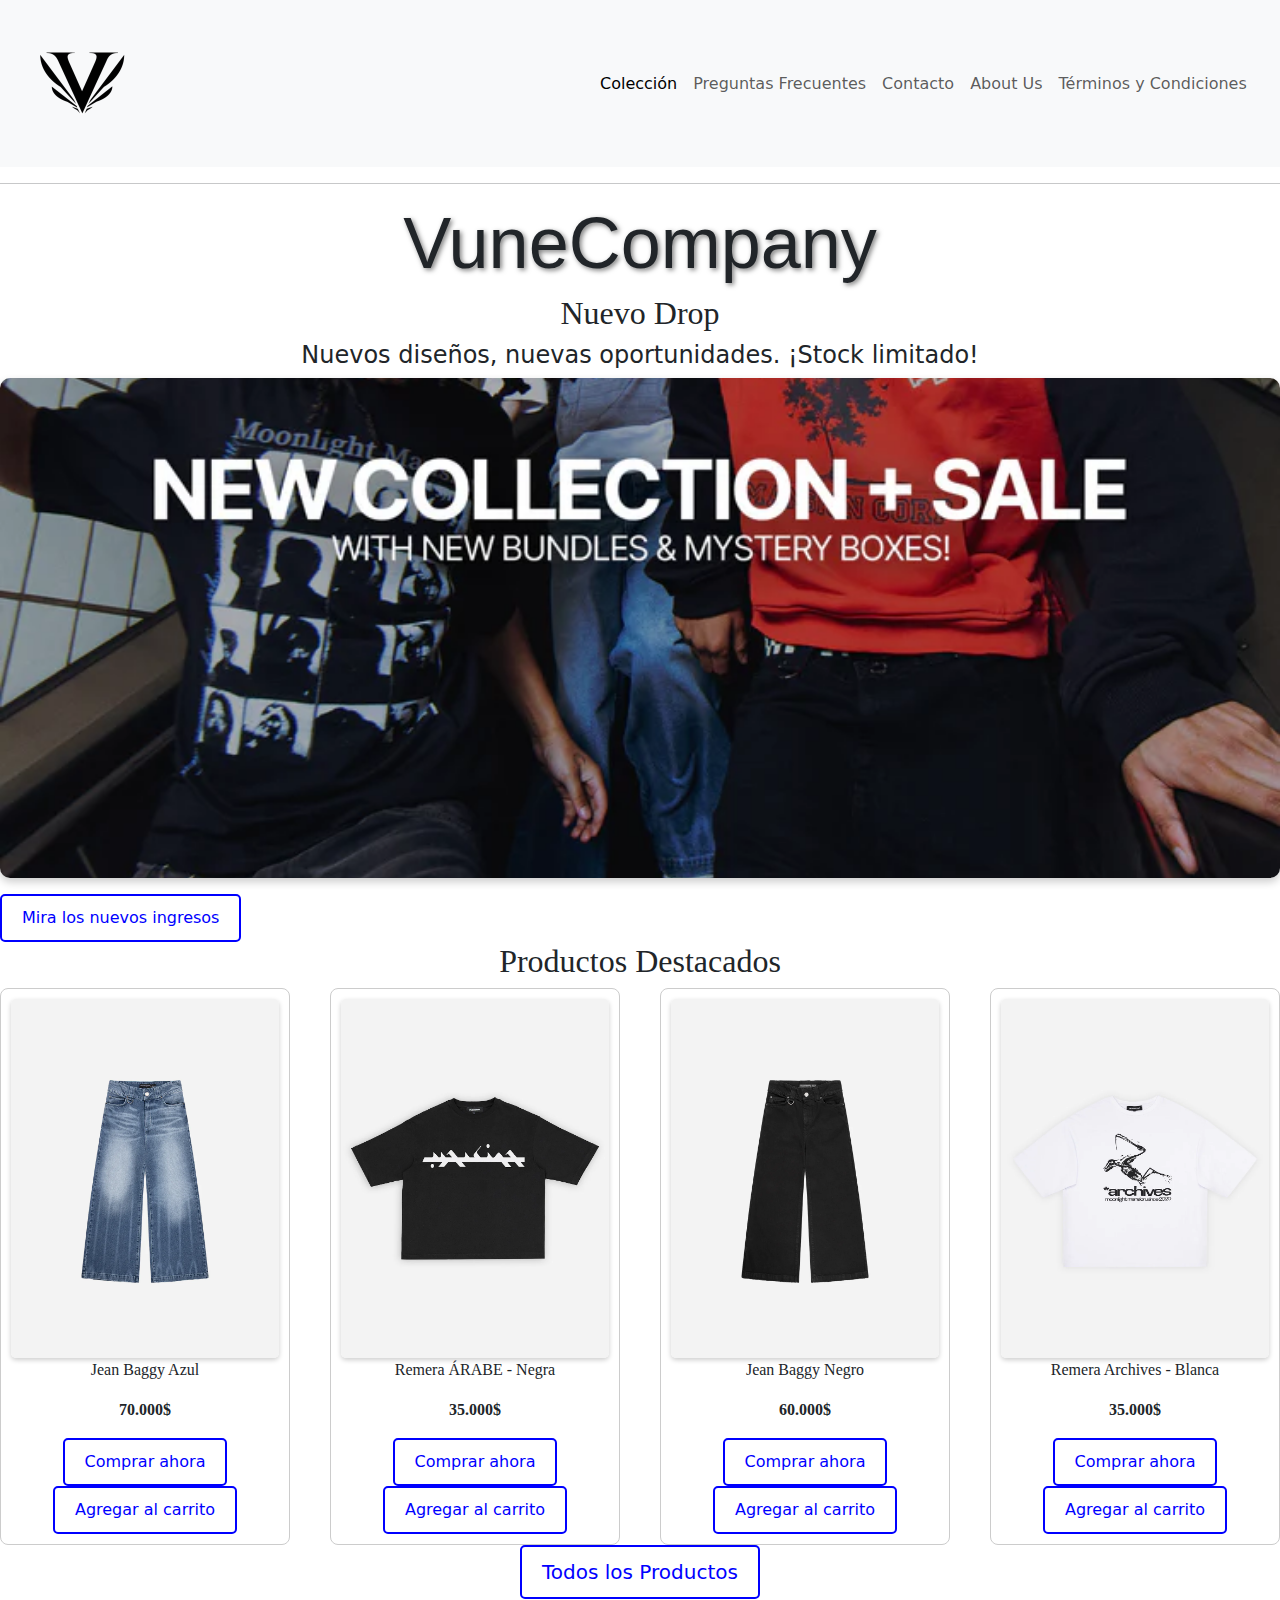
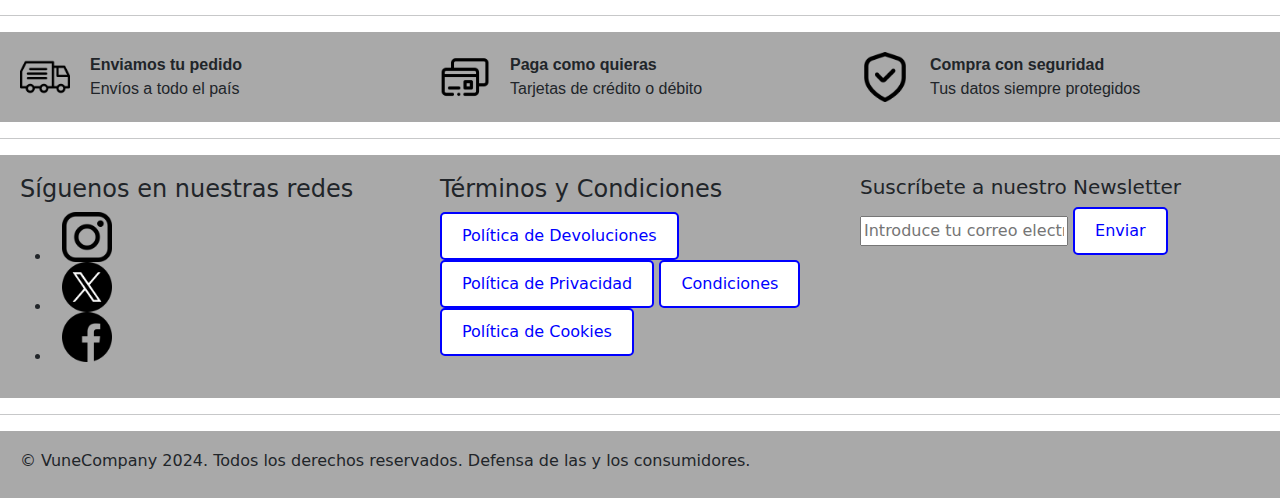
==== commit e90c7bde: "se realizo el cambio de algunas imagenes que faltaban por comprimir" ====
--- a/index.html
+++ b/index.html
@@ -3,11 +3,19 @@
 <head>
     <meta charset="UTF-8">
     <meta name="viewport" content="width=device-width, initial-scale=1.0">
-    <meta name="description" content="Descubre la colección exclusiva de VuneCompany con productos únicos y de alta calidad.">
-    <meta property="og:title" content="VuneCompany">
-    <meta property="og:description" content="Descubre la colección exclusiva de VuneCompany con productos únicos y de alta calidad.">
-    <meta property="og:image" content="img/logo-oficial-vune.png">
-    <meta property="og:url" content="https://vunecompany.com">
+    <meta name="description" content="VuneCompany - Tu tienda online de moda con una amplia colección de ropa de calidad.">
+    <meta name="keywords" content="ropa, moda, tienda online, VuneCompany, moda femenina, moda masculina">
+    <meta name="author" content="VuneCompany">
+    <meta name="robots" content="index, follow">
+    <meta property="og:title" content="VuneCompany - Tu Tienda de Moda Online">
+    <meta property="og:description" content="Descubre las últimas tendencias de moda en VuneCompany. Ropa para todos los estilos, cómoda y de calidad.">
+    <meta property="og:url" content="https://vunecompany.vercel.app">
+    <meta property="og:image" content="https://vunecompany.vercel.app/img/logo-oficial-vune.png">
+    <meta property="og:type" content="website">
+    <meta name="twitter:card" content="summary_large_image">
+    <meta name="twitter:title" content="VuneCompany - Tu Tienda de Moda Online">
+    <meta name="twitter:description" content="Descubre las últimas tendencias de moda en VuneCompany. Ropa para todos los estilos, cómoda y de calidad.">
+    <meta name="twitter:image" content="https://vunecompany.vercel.app/img/logo-oficial-vune.png">
     <link href="https://cdn.jsdelivr.net/npm/bootstrap@5.3.3/dist/css/bootstrap.min.css" rel="stylesheet" integrity="sha384-QWTKZyjpPEjISv5WaRU9OFeRpok6YctnYmDr5pNlyT2bRjXh0JMhjY6hW+ALEwIH" crossorigin="anonymous">
     <link rel="stylesheet" href="css/styles.css">
     <title>VuneCompany</title>
@@ -89,15 +97,15 @@
 
     <footer>
         <div class="informacion-necesaria">
-            <img src="img/trash-truck.png" alt="Envíos" class="img-informacion-necesaria" loading="lazy">  
+            <img src="img/trash-truck-com.png" alt="Envíos" class="img-informacion-necesaria" loading="lazy">  
             <p><strong>Enviamos tu pedido</strong><br>Envíos a todo el país</p>
         </div>
         <div class="informacion-necesaria">
-            <img src="img/tarjetas-de-credito.png" alt="Método de pago" class="img-informacion-necesaria" loading="lazy"> 
+            <img src="img/creditcard-compr.png" alt="Método de pago" class="img-informacion-necesaria" loading="lazy"> 
             <p><strong>Paga como quieras</strong><br>Tarjetas de crédito o débito</p>
         </div>
         <div class="informacion-necesaria">
-            <img src="img/verificacion-de-escudo.png" alt="Compra segura" class="img-informacion-necesaria" loading="lazy"> 
+            <img src="img/verificacion-de-escudo-compr.png" alt="Compra segura" class="img-informacion-necesaria" loading="lazy"> 
             <p><strong>Compra con seguridad</strong><br>Tus datos siempre protegidos</p>
         </div>
     </footer>
@@ -107,13 +115,13 @@
             <h4>Síguenos en nuestras redes</h4>
             <ul>
                 <li><a href="https://www.instagram.com/lautirolling/" target="_blank" title="Síguenos en Instagram">
-                    <img src="img/logotipo-de-instagram.png" alt="Instagram" class="logo-redes-footer" loading="lazy">
+                    <img src="img/ig-comprim.png" alt="Instagram" class="logo-redes-footer" loading="lazy">
                 </a></li>
                 <li><a href="https://x.com/lautarollingg" target="_blank" title="Síguenos en Twitter">
-                    <img src="img/twitter-logotipo.png" alt="Twitter" class="logo-redes-footer" loading="lazy"> 
+                    <img src="img/twitter-compr.png" alt="Twitter" class="logo-redes-footer" loading="lazy"> 
                 </a></li>
                 <li><a href="https://www.facebook.com/lautaro.rolling.3/" target="_blank" title="Síguenos en Facebook">
-                    <img src="img/facebook-logotipo.png" alt="Facebook" class="logo-redes-footer" loading="lazy">
+                    <img src="img/facebook-comprim.png" alt="Facebook" class="logo-redes-footer" loading="lazy">
                 </a></li>
             </ul>
         </div>
